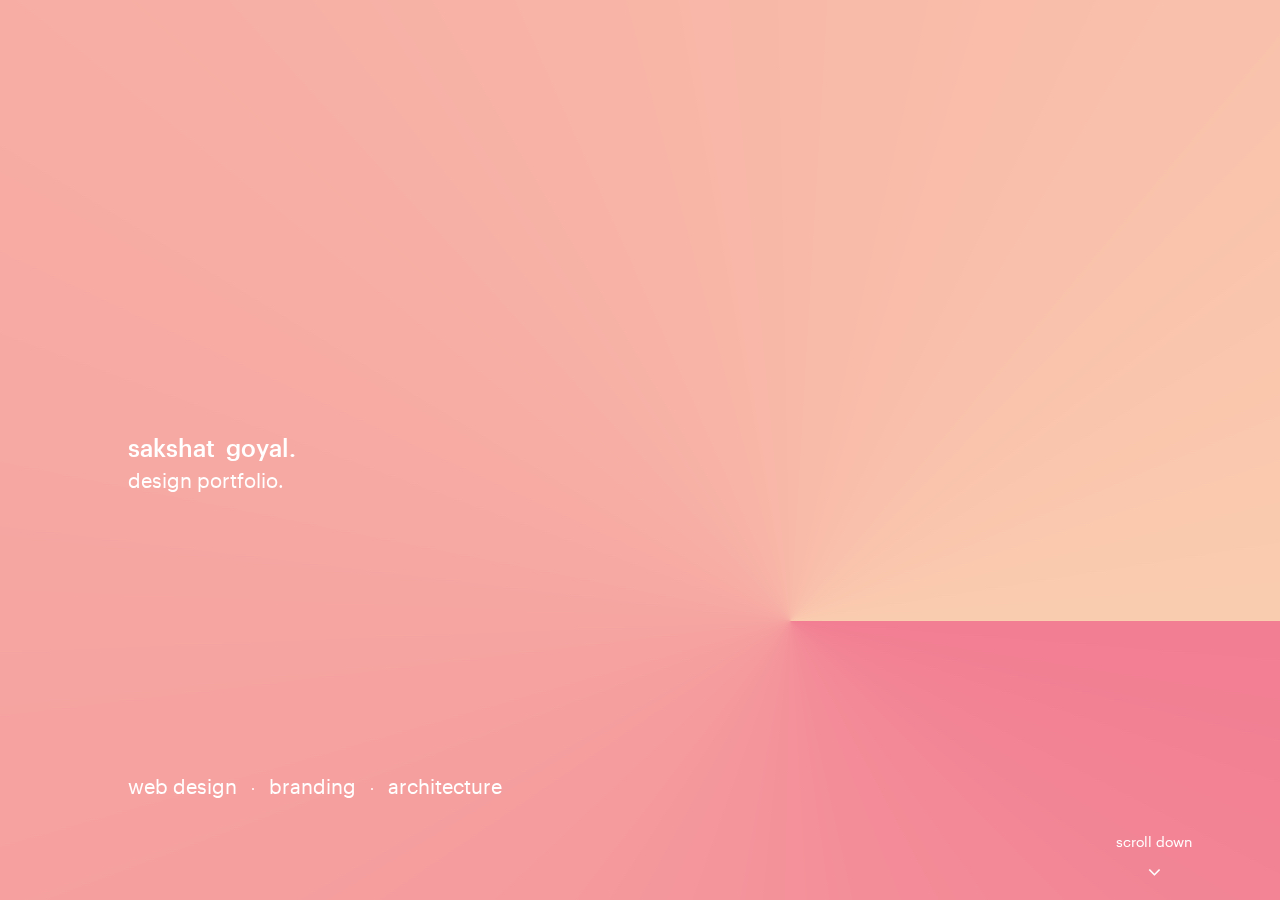
==== sakshat/index.html @ 689a634a "First commit for Sakshat’s site." ====
<!doctype html>
<html class="no-js" lang="en-US">
  <head>
    <meta charset="utf-8">
    <meta name="viewport" content="width=device-width, initial-scale=1.0, user-scalable=0" />

    <!-- CSS -->
    <link rel="stylesheet" href="css/main.css" type="text/css" media="all" />
    <link rel="stylesheet" href="css/font-awesome.min.css" type="text/css" media="all" />
    <title>Sakshat Goyal | Interactive Web designer</title>
  </head>

  <body>
    <div id="page-loader">
      <div class="name">
		     <h1 class="hidden">Sakshat Goyal</h1>
		     <div class="firstname">
           <span>S</span><span>a</span><span>k</span><span>s</span><span>h</span><span>a</span><span>t</span>
         </div>
		     <div class="lastname">
           <span>G</span><span>o</span><span>y</span><span>a</span><span>l</span><span>.</span>
        </div>
      </div>
      <div class="load-seq desc">
        <p>Design Portfolio.</p>
      </div>
      <div class="load-seq work-scope">
        <p><span>Web Design</span><span>Branding</span><span>Architecture</span></p>
      </div>
      <div class="load-seq scroll">
        <p><a href="#" class="scroll-down">
          <span>Scroll down</span>
        </a></p>
      </div>
    </div>

    <div id="page-content">
      <header id="header">
        <div class="header-inner clearfix">
          <div id="logo"></div>
          <nav id="main-nav" class="nav">
           <ul>
             <li><a class='selected' href="index.html#loaded">Works</a></li><li><a href="about.html">About</a></li>
           </ul>
          </nav>
        </div>
      </header>

    	<!-- PAGEBODY -->
    	<section id="page-body" class='clearfix'>
    		<div id="worklist"><ul></ul></div>
    		<div id="workinfos"><ul></ul></div>
    	</section>

      <footer id="footer">
        <div class="footer-inner">
          <ul class="socialmedia-widget">
    				<li class="linkedin"><a href="https://www.linkedin.com/in/sakshat-goyal-5330b2134/" target="_blank"></a></li>
    				<li class="email"><a href="mailto:sakshat.goyal@gmail.com" target="_blank"></a></li>
    				<li class="phone"><a href="tel:+919940246308" target="_blank"></a></li>
    			</ul>
    		</div>
      </footer>
    </div>

    <script type="text/javascript" src="js/jquery-1.12.4.min.js"></script>
    <script type="text/javascript" src="js/plugins.js"></script>
    <script type="text/javascript" src="js/main.js"></script>
  </body>
</html>
---- sakshat/css/main.css ----
@font-face {
  font-family: 'FontAwesome';
  font-weight: normal;
  font-style: normal;
  src: url(fonts/fontawesome-webfont.eot?v=4.6.3);
  src: url(fonts/fontawesome-webfont.eot?#iefix&v=4.6.3) format('embedded-opentype'),
    url(fonts/fontawesome-webfont.woff2?v=4.6.3) format('woff2'),
    url(fonts/fontawesome-webfont.woff?v=4.6.3) format('woff'),
    url(fonts/fontawesome-webfont.ttf?v=4.6.3) format('truetype');
}
@font-face {
  font-family: 'Graphik Extralight';
  font-style: normal;
  font-weight: 100;
  src: local('Graphik Extralight'), local('Graphik-Extralight'), url(fonts/Graphik-Extralight-Reduced.ttf) format('truetype');
}
@font-face {
  font-family: 'Graphik Light';
  font-style: normal;
  font-weight: 200;
  src: local('Graphik Light'), local('Graphik-Light'), url(fonts/Graphik-Light-Reduced.ttf) format('truetype');
}
@font-face {
  font-family: 'Graphik Regular';
  font-style: normal;
  font-weight: 300;
  src: local('Graphik Regular'), local('Graphik-Regular'), url(fonts/Graphik-Regular-Reduced.ttf) format('truetype');
}
@font-face {
  font-family: 'Graphik Medium';
  font-style: normal;
  font-weight: 400;
  src: local('Graphik Medium'), local('Graphik-Medium'), url(fonts/Graphik-Medium-Reduced.ttf) format('truetype');
}
@font-face {
  font-family: 'Graphik Semibold';
  font-style: normal;
  font-weight: 500;
  src: local('Graphik Semibold'), local('Graphik-Semibold'), url(fonts/Graphik-Semibold-Reduced.ttf) format('truetype');
}
@font-face {
  font-family: 'Graphik Black';
  font-style: normal;
  font-weight: 600;
  src: local('Graphik Black'), local('Graphik-Black'), url(fonts/Graphik-Black-Reduced.ttf) format('truetype');
}
@font-face {
  font-family: 'Graphik Super';
  font-style: normal;
  font-weight: 700;
  src: local('Graphik Super'), local('Graphik-Super'), url(fonts/Graphik-Super-Reduced.ttf) format('truetype');
}


/*-------RESET & CLEARFIX-------*/
html, body, div, span, applet, object, iframe,
h1, h2, h3, h4, h5, h6, p, blockquote, pre,
a, abbr, acronym, address, big, cite, code,
del, dfn, em, font, img, ins, kbd, q, s, samp,
small, strike, strong, sub, sup, tt, var,figure,
b, u, i, center,
dl, dt, dd, ol, ul, li,
fieldset, form, label, legend,
table, caption, tbody, tfoot, thead, tr, th, td {
	margin: 0;
	padding: 0;
	border: 0;
	outline: 0;
	font-size: 100%;
}

ol, ul  { list-style: none; }
:focus  { outline: 0; }

/* deleting the default appearence for form elements */
input[type=text], input[type=password], input[type=submit], input[type=number], input[type=button], textarea, button, select { -moz-appearance: none; -webkit-appearance: none; }

/* HTML5 display definitions */
article, aside, details, figure, footer, header, hgroup, menu, nav, section, dialog { display: block; }
audio, canvas, video { display: inline-block; }
audio:not([controls]) { display: none; }
[hidden] { display: none; visibility: hidden; }

.clearfix::after { content: ""; display: block; clear: both; visibility: hidden; font-size: 0;  height: 0; }
.clearfix { *display: inline-block; height: 1%; }
.clear { clear: both; display: block; font-size: 0;	height: 0; line-height: 0; width:100%; }
.is-scrolling, .is-scrolling * { pointer-events: none; }


html {
	height: 100%;
	font-size: 100%;
	-webkit-text-size-adjust: 100%; /* Prevent iOS text size adjust on orientation change without disabling user zoom */
	-ms-text-size-adjust: 100%;
	position: relative;
  overflow: hidden;
}

body {
  color: #4a4a4a;
  font-size: 14px;
  min-height: 100%;
  text-align: left;
  font-weight: 300;
  line-height: 25px;
  position: relative;
	font-family: 'Graphik Regular', 'Helvetica Neue', Helvetica, Arial, sans-serif;
  background: url(img/bg5.jpg) no-repeat center;
  background-size: cover;
}


/*-------PAGE LOADER-------*/
#page-loader {
  color: #fff;
  width: 100%;
  height: 100%;
  padding: 20px;
  max-width: 1024px;
  text-transform: lowercase;
  position: fixed;
  text-align: left;
  top: 0; left: 50%;
  -webkit-transform: translateX(-50%);
	-moz-transform: translateX(-50%);
	-ms-transform: translateX(-50%);
	-o-transform: translateX(-50%);
	transform: translateX(-50%);
}
#page-loader .hidden { opacity: 0; visibility: hidden; width: 0; height: 0; }

/* Name / Logo */
#page-loader .name {
	position: absolute;
  top: 50%; width: 100%;
	-webkit-transform: translateY(-50%);
	-moz-transform: translateY(-50%);
	-ms-transform: translateY(-50%);
	-o-transform: translateY(-50%);
	transform: translateY(-50%);
	font-size: 24px;
	line-height: 30px;
	font-weight: 200;
	z-index: 2;
  font-family: "Graphik Medium";

	-webkit-transition: top 799ms cubic-bezier(0.4, 0.4, 0.000, 1.0) 1.35s;
	-moz-transition: top 799ms cubic-bezier(0.4, 0.4, 0.000, 1.0) 1.35s;
  -o-transition: top 799ms cubic-bezier(0.4, 0.4, 0.000, 1.0) 1.35s;
  transition: top 799ms cubic-bezier(0.4, 0.4, 0.000, 1.0) 1.35s;
}
body.loaded #page-loader .name { top: calc(50% - 20px); }
#page-loader .name > div { display: inline-block; }
#page-loader .name .lastname { margin-left: 5px; }
#page-loader .name .firstname > span, #page-loader .name .lastname > span {
  position: relative;
	opacity: 0; top: 7px;
	-webkit-transition: all 699ms cubic-bezier(0.4, 0.4, 0.000, 1.0);
	-moz-transition: all 699ms cubic-bezier(0.4, 0.4, 0.000, 1.0);
  -o-transition: all 699ms cubic-bezier(0.4, 0.4, 0.000, 1.0);
  transition: all 699ms cubic-bezier(0.4, 0.4, 0.000, 1.0);
}

body.loaded #page-loader .name .firstname > span, body.loaded #page-loader .name .lastname > span { opacity: 1; top: 0px; }
body.loaded #page-loader .name .firstname > span:nth-child(2)  { transition-delay: 0.05s; }
body.loaded #page-loader .name .firstname > span:nth-child(3)  { transition-delay: 0.1s; }
body.loaded #page-loader .name .firstname > span:nth-child(4)  { transition-delay: 0.15s; }
body.loaded #page-loader .name .firstname > span:nth-child(5)  { transition-delay: 0.2s; }
body.loaded #page-loader .name .firstname > span:nth-child(6)  { transition-delay: 0.25s; }
body.loaded #page-loader .name .firstname > span:nth-child(7)  { transition-delay: 0.30s; }
body.loaded #page-loader .name .lastname > span:nth-child(1)  { transition-delay: 0.5s; }
body.loaded #page-loader .name .lastname > span:nth-child(2)  { transition-delay: 0.55s; }
body.loaded #page-loader .name .lastname > span:nth-child(3)  { transition-delay: 0.6s; }
body.loaded #page-loader .name .lastname > span:nth-child(4)  { transition-delay: 0.65s; }
body.loaded #page-loader .name .lastname > span:nth-child(5)  { transition-delay: 0.7s; }
body.loaded #page-loader .name .lastname > span:nth-child(6)  { transition-delay: 0.75s; }

#page-loader .load-seq {
	position: absolute;
  top: 50%; width: 100%;
	font-size: 20px;
	line-height: 24px;
}
#page-loader .load-seq.work-scope { top: auto; bottom: 140px; }
#page-loader .load-seq.scroll { top: auto; bottom: 55px; }
#page-loader .load-seq > p {
  position: relative;
	opacity: 0; top: 15px;
	-webkit-transition: all 999ms cubic-bezier(0.4, 0.4, 0.000, 1.0);
	-moz-transition: all 999ms cubic-bezier(0.4, 0.4, 0.000, 1.0);
  -o-transition: all 999ms cubic-bezier(0.4, 0.4, 0.000, 1.0);
  transition: all 999ms cubic-bezier(0.4, 0.4, 0.000, 1.0);
}
#page-loader .work-scope > p > span:not(:last-of-type):after {
  content: '';
  margin: 0 15px;
  border-radius: 50%;
  display: inline-block;
  vertical-align: middle;
  width: 2px; height: 2px;
  background-color: #fff;
}
body.loaded #page-loader .load-seq > p { opacity: 1; top: 0px; }
body.loaded #page-loader .desc > p { transition-delay: 1.35s; }
body.loaded #page-loader .work-scope > p { transition-delay: 1.55s; }
body.loaded #page-loader .scroll > p { transition-delay: 1.75s; text-align: right; }

#page-loader .scroll a { text-decoration: none; font-size: 14px; color: inherit; display: inline-block; }
#page-loader .scroll a > span::after {
  content: '\f107';
  display: block;
	font-family: FontAwesome;
	font-size: 20px;
  margin-top: 5px;
  text-align: center;
  text-rendering: auto;
  -moz-osx-font-smoothing: grayscale;
  -webkit-font-smoothing: antialiased;
  -moz-animation: bounce 2s infinite;
  -webkit-animation: bounce 2s infinite;
  animation: bounce 2s infinite;
}

@-moz-keyframes bounce {
	0%, 20%, 50%, 80%, 100% {
    -webkit-transform: translateY(0);
  	-moz-transform: translateY(0);
  	-ms-transform: translateY(0);
  	-o-transform: translateY(0);
  	transform: translateY(0);
  }
	40% {
    -webkit-transform: translateY(-10px);
  	-moz-transform: translateY(-10px);
  	-ms-transform: translateY(-10px);
  	-o-transform: translateY(-10px);
  	transform: translateY(-10px);
  }
	60% {
    -webkit-transform: translateY(-5px);
  	-moz-transform: translateY(-5px);
  	-ms-transform: translateY(-5px);
  	-o-transform: translateY(-5px);
  	transform: translateY(-5px);
  }
}
@-webkit-keyframes bounce {
	0%, 20%, 50%, 80%, 100% {
    -webkit-transform: translateY(0);
  	-moz-transform: translateY(0);
  	-ms-transform: translateY(0);
  	-o-transform: translateY(0);
  	transform: translateY(0);
  }
	40% {
    -webkit-transform: translateY(-10px);
  	-moz-transform: translateY(-10px);
  	-ms-transform: translateY(-10px);
  	-o-transform: translateY(-10px);
  	transform: translateY(-10px);
  }
	60% {
    -webkit-transform: translateY(-5px);
  	-moz-transform: translateY(-5px);
  	-ms-transform: translateY(-5px);
  	-o-transform: translateY(-5px);
  	transform: translateY(-5px);
  }
}
@keyframes bounce {
	0%, 20%, 50%, 80%, 100% {
    -webkit-transform: translateY(0);
  	-moz-transform: translateY(0);
  	-ms-transform: translateY(0);
  	-o-transform: translateY(0);
  	transform: translateY(0);
  }
	40% {
    -webkit-transform: translateY(-10px);
  	-moz-transform: translateY(-10px);
  	-ms-transform: translateY(-10px);
  	-o-transform: translateY(-10px);
  	transform: translateY(-10px);
  }
	60% {
    -webkit-transform: translateY(-5px);
  	-moz-transform: translateY(-5px);
  	-ms-transform: translateY(-5px);
  	-o-transform: translateY(-5px);
  	transform: translateY(-5px);
  }
}

/*-------HEADER / FOOTER-------*/
body { height: 100%; }
#page-content {
  height: auto;
  position: fixed;
  overflow-y: scroll;
  pointer-events: none;
  box-sizing: border-box;
  top: 10px; bottom: 10px;
  left: 10px; right: 10px;
}
body.hideloading #page-content { pointer-events: auto !important; }

#header {
  width: 100%;
  height: 44px;
  margin-top: 44px;
  pointer-events: none;
  text-transform: lowercase;
}

#footer {
  width: 100%;
  display: none;
  text-align: right;
}

#header .header-inner, #footer .footer-inner {
  height: 100%;
	margin: 0 auto;
  padding: 0 20px;
  max-width: 1024px;
}

#header #logo {
	float: left;
  width: 50%; height: 100%;
  background: url(img/logo.svg) no-repeat left center;
  background-size: contain;
}

.nav {
	float: right;
	text-align: right;
	pointer-events: auto;
  line-height: 44px;
}

.nav ul li {
	margin-left: 24px;
  display: inline-block;
  vertical-align: bottom;
  font-family: "Graphik Medium";
}

.nav ul li a {
  display: block;
  color: #bfbfbf;
	font-size: 20px;
  font-size: 22px;
	line-height: 22px;
	text-decoration: none;
  -webkit-transition: color 0.56s ease;
	-moz-transition: color 0.56s ease;
  -o-transition: color 0.56s ease;
	transition: color 0.56s ease;
}
.nav ul li a:hover, .nav ul li a.selected { color: #4a4a4a !important; }

.socialmedia-widget {
  margin: 0;
	padding: 0;
	float: right;
  list-style: none;
  margin: 15px 0 0 0;
	pointer-events: auto;
}

.socialmedia-widget li {
  margin: 0;
	position: relative;
  display: inline-block;
}

.socialmedia-widget li a {
	color: #bfbfbf;
  display: block;
  padding: 0 6px;
  line-height: 20px;
  text-align: center;
  text-decoration: none;
	transition: all 0.2s ease;
}
.socialmedia-widget li a:hover { color: #4a4a4a !important; }
.socialmedia-widget li:first-child a { padding-left: 0px; }
.socialmedia-widget li:last-child a { padding-right: 0px; }

.socialmedia-widget li a::before {
	display:block;
	transition: all 0.3s ease;
	font-family: FontAwesome;
	font-size: 14px;
  text-rendering: auto;
  -webkit-font-smoothing: antialiased;
  -moz-osx-font-smoothing: grayscale;
}
.socialmedia-widget li.linkedin a::before { content:"\f0e1"; }
.socialmedia-widget li.email a::before { content:"\f0e0" }
.socialmedia-widget li.phone a::before { content: "\f095"; }


/*-------WORKS-------*/
#page-body {
  padding: 0 20px;
  max-width: 1024px;
  overflow-y: scroll;
  position: relative;
  margin: 32px auto 0;
  height: calc(100% - 120px);
}
#worklist, #workinfos {
  top: 50%;
  position: relative;
  -webkit-transform: translateY(-50%);
	-moz-transform: translateY(-50%);
	-ms-transform: translateY(-50%);
	-o-transform: translateY(-50%);
	transform: translateY(-50%);
}
#worklist { float: right; width: 272px; }
#workinfos { float: left; width: 595px; height: 500px; }

#worklist ul li a {
	color: #bfbfbf;
	font-size: 20px;
	line-height: 20px;
  position: relative;
  margin-bottom: 28px;
  padding: 0 5px 2px 0;
  display: inline-block;
  text-decoration: none;
  font-family: "Graphik Medium";
  -moz-user-select:none;
  -webkit-user-select:none;
  -ms-user-select:none;
  user-select:none;
}
#worklist ul li a:after {
  content: '';
  position: absolute;
  right: 0; bottom: 0;
  width: 0; height: 2px;
  background-color: #bfbfbf;
  -webkit-transition: all 0.56s ease;
	-moz-transition: all 0.56s ease;
  -o-transition: all 0.56s ease;
	transition: all 0.56s ease;
}
#worklist ul li:last-of-type a { margin-bottom: 0; }
#worklist ul li:hover a { color: #4a4a4a !important; }
#worklist ul li:hover a:after { width: 100%; background-color: #4a4a4a; }

#worklist ul li a span {
	display: inline-block;
	-webkit-transition: color 0.56s ease;
	-moz-transition: color 0.56s ease;
  -o-transition: color 0.56s ease;
	transition: color 0.56s ease;
  -moz-user-select:none;
  -webkit-user-select:none;
  -ms-user-select:none;
  user-select:none;
}
#worklist ul li a span.prefix { width: 32px; display: inline-block; font-size: 14px; font-family: "Graphik Light"; }
#worklist ul li a span.prefix:after { content: '.'; }

/* work infos */
#workinfos > ul { height: 100%; }
#workinfos > ul > li {
  width: 100%;
	height: 100%;
  display: none;
  background-position: left center;
  background-repeat: no-repeat;
  background-size: 355px 100%;
}
#workinfos > ul > li.active {
  display: block !important;
  -webkit-animation: fadein 0.799s;
  -moz-animation: fadein 0.799s;
  -ms-animation: fadein 0.799s;
  -o-animation: fadein 0.799s;
  animation: fadein 0.799s;
}
body:not(.preloaded) #workinfos > ul > li.active { display: none !important; }

#workinfos > ul > li > div {
  color: #4a4a4a;
  font-size: 14px;
  margin-left: 375px;
  font-family: "Graphik Regular";
}
#workinfos > ul > li > div:before {
  display: block;
  font-size: 18px;
  margin-bottom: 1em;
  text-transform: lowercase;
  font-family: "Graphik Medium";
}
#workinfos > ul > li > div.scope { text-transform: lowercase; }
#workinfos > ul > li > div.scope:before { content: "Scope of Work"; }
#workinfos > ul > li > div.description:before { content: "Description"; }
#workinfos > ul > li > div.description { min-height: 250px; padding-bottom: 36px; box-sizing: border-box; }

@keyframes fadein {
  from { opacity: 0; }
  to   { opacity: 1; }
}
@-moz-keyframes fadein {
  from { opacity: 0; }
  to   { opacity: 1; }
}
@-webkit-keyframes fadein {
  from { opacity: 0; }
  to   { opacity: 1; }
}
@-ms-keyframes fadein {
  from { opacity: 0; }
  to   { opacity: 1; }
}
@-o-keyframes fadein {
  from { opacity: 0; }
  to   { opacity: 1; }
}

#project-details {
  z-index: 50;
  padding: 50px 0;
  position: fixed;
  top: 0; bottom: 0;
  left: 0; right: 0;
  overflow-y: scroll;
  background-color: rgba(0, 0, 0, 0.9);
}
#project-details:after {
  width: 24px;
  height: 24px;
  content: '+';
  display: block;
  cursor: pointer;
  position: fixed;
  font-size: 24px;
  line-height: 24px;
  text-align: center;
  text-rendering: auto;
  top: 20px; right: 20px;
  font-family: "Graphik Extralight";
  -webkit-transform: rotate(45deg);
	-moz-transform: rotate(45deg);
	-ms-transform: rotate(45deg);
	-o-transform: rotate(45deg);
	transform: rotate(45deg);
}
#project-details > div.inner { max-width: 1024px; width: calc(100% - 60px); margin: auto; }
#project-details > div.inner > div, #project-details > div.inner > div > img { width: 100%; position: relative; display: block; }
#project-details > div.inner > div div.play-btn {
  background: url(img/play-btn.png) no-repeat center;
  background-size: 80px 80px;
  border: 1px solid #eaeaea;
}
#project-details > div.inner > div div.play-btn.playing { background: transparent; }


/*-------About-------*/
#page-content.about > section {
  height: auto;
  margin: 0 auto;
  display: block;
  font-size: 16px;
  padding-top: 2em;
  max-width: 1024px;
  line-height: 1.5em;
  width: calc(100% - 60px);
}
#page-content.about > section:after {
  height: 0;
  font-size:0;
  clear: both;
  content: "";
  display: block;
}
#page-content.about > section p { margin-bottom: 2em; }
#page-content.about > section h3 { margin-bottom: 2em; }
#page-content.about > section ul { list-style: disc; margin-left: 1.5em; }
#page-content.about > section strong, #page-content.about > section h3 { font-weight: normal; font-family: "Graphik Medium"; }
#page-content.about > section:first-of-type { margin-top: 130px; }
#page-content.about > section:last-of-type { margin-bottom: 130px; }
section#about > p { width: 50%; }
section#resume a { color: inherit; text-decoration: none; }
section#resume a:hover { text-decoration: underline; }
section#resume a.linkedin, section#resume a.resume { color: #ea9026; font-family: "Graphik Medium"; }
section#resume > div, section#experience > div { float: left; margin-right: 20px; width: calc(25% - 15px); }
section#resume > div:nth-of-type(4n), section#experience > div:nth-of-type(4n) { margin-right: 0; }
section#resume > div > p, section#experience > div > p:nth-child(2) ~ * { font-size: 14px; margin-bottom: 1em !important; }


/*-------Hide Loading-------*/
#header #logo, #header #main-nav {
	-webkit-transform: translateY(-10px);
	-moz-transform: translateY(-10px);
	-ms-transform: translateY(-10px);
	-o-transform: translateY(-10px);
	transform: translateY(-10px);
	opacity: 0;
	visibility: hidden;
  -webkit-transition: all 0.6s ease 0.5s, color 0.56s ease;
	-moz-transition: all 0.6s ease 0.5s, color 0.56s ease;
  -o-transition: all 0.6s ease 0.5s, color 0.56s ease;
	transition: all 0.6s ease 0.5s, color 0.56s ease;
}
body.hideloading #header #logo, body.hideloading #header #main-nav {
	-webkit-transform: translateY(0px);
	-moz-transform: translateY(0px);
	-ms-transform: translateY(0px);
	-o-transform: translateY(0px);
	transform: translateY(0px);
	opacity: 1;
	visibility: visible;
}

#footer .footer-inner {
	-webkit-transform: translateY(15px);
	-moz-transform: translateY(15px);
	-ms-transform: translateY(15px);
	-o-transform: translateY(15px);
	transform: translateY(15px);
	opacity: 0;
	visibility: hidden;
  -webkit-transition: all 0.6s ease 0.5s;
	-moz-transition: all 0.6s ease 0.5s;
  -o-transition: all 0.6s ease 0.5s;
	transition: all 0.6s ease 0.5s;
}

body.hideloading #footer .footer-inner {
	-webkit-transform: translateY(0px);
	-moz-transform: translateY(0px);
	-ms-transform: translateY(0px);
	-o-transform: translateY(0px);
	transform: translateY(0px);
	opacity: 1;
	visibility: visible;
}

/* name, desc, scroll */
body::after {
  z-index: -1;
	content: "";
	position: fixed;
  left: 10px; right: 10px;
	top: 100%; height: 100%;
  background-color: #fff;
	-webkit-transition: top 599ms cubic-bezier(0.4, 0.4, 0.000, 1.0) .05s;
	-moz-transition: top 599ms cubic-bezier(0.4, 0.4, 0.000, 1.0) .05s;
  -o-transition: top 599ms cubic-bezier(0.4, 0.4, 0.000, 1.0) .05s;
  transition: top 599ms cubic-bezier(0.4, 0.4, 0.000, 1.0) .05s;
}

body.hideloading::after { top: 10px; height: auto; bottom: 10px; }
body.hideloading #page-loader .name,
body.hideloading #page-loader .load-seq > p {
	-webkit-transition: all 799ms cubic-bezier(0.4, 0.4, 0.000, 1.0);
	-moz-transition: all 799ms cubic-bezier(0.4, 0.4, 0.000, 1.0);
  -o-transition: all 799ms cubic-bezier(0.4, 0.4, 0.000, 1.0);
  transition: all 799ms cubic-bezier(0.4, 0.4, 0.000, 1.0);
	opacity: 0;
	visibility: hidden;
	top: calc(50% - 70px);
}

body.hideloading #page-loader .load-seq > p { top: -50px; }
body.hideloading #page-loader .desc > p { transition-delay: 0.05s; }
body.hideloading #page-loader .work-scope > p { transition-delay: 0.07s; }
body.hideloading #page-loader .scroll > p { transition-delay: 0.12s; }

/* worklist  */
#worklist {
	opacity: 0;
	visibility: hidden;
  -webkit-transition: all 0.3s ease;
	-moz-transition: all 0.3s ease;
  -o-transition: all 0.3s ease;
	transition: all 0.3s ease;
}
body.hideloading #worklist { opacity: 1; visibility: visible;  }

#worklist ul li  {
	-webkit-transition: all 799ms cubic-bezier(0.4, 0.4, 0.000, 1.0);
	-moz-transition: all 799ms cubic-bezier(0.4, 0.4, 0.000, 1.0);
  -o-transition: all 799ms cubic-bezier(0.4, 0.4, 0.000, 1.0);
  transition: all 799ms cubic-bezier(0.4, 0.4, 0.000, 1.0);
	opacity: 0;
	visibility: hidden;
	position: relative;
	top: 15px;
}

body.hideloading #worklist ul li  { opacity: 1; visibility: visible; top: 0px; }
body.hideloading #worklist ul li:nth-child(1)  { transition-delay: 0.3s; }
body.hideloading #worklist ul li:nth-child(2)  { transition-delay: 0.35s; }
body.hideloading #worklist ul li:nth-child(3)  { transition-delay: 0.4s; }
body.hideloading #worklist ul li:nth-child(4)  { transition-delay: 0.45s; }
body.hideloading #worklist ul li:nth-child(5)  { transition-delay: 0.5s; }
body.hideloading #worklist ul li:nth-child(6)  { transition-delay: 0.55s; }
body.hideloading #worklist ul li:nth-child(7)  { transition-delay: 0.6s; }
body.hideloading #worklist ul li:nth-child(8)  { transition-delay: 0.65s; }
body.hideloading #worklist ul li:nth-child(9)  { transition-delay: 0.7s; }
body.hideloading #worklist ul li:nth-child(10)  { transition-delay: 0.75s; }
body.hideloading #worklist ul li:nth-child(11)  { transition-delay: 0.8s; }
body.hideloading #worklist ul li:nth-child(12)  { transition-delay: 0.85s; }

body.preloaded::after,
body.preloaded #header #logo,
body.preloaded #header #main-nav,
body.preloaded #page-loader .load-seq > p,
body.preloaded #worklist,
body.preloaded #worklist ul li {
  -webkit-transition: none !important;
	-moz-transition: none !important;
  -o-transition: none !important;
  transition: none !important;
}
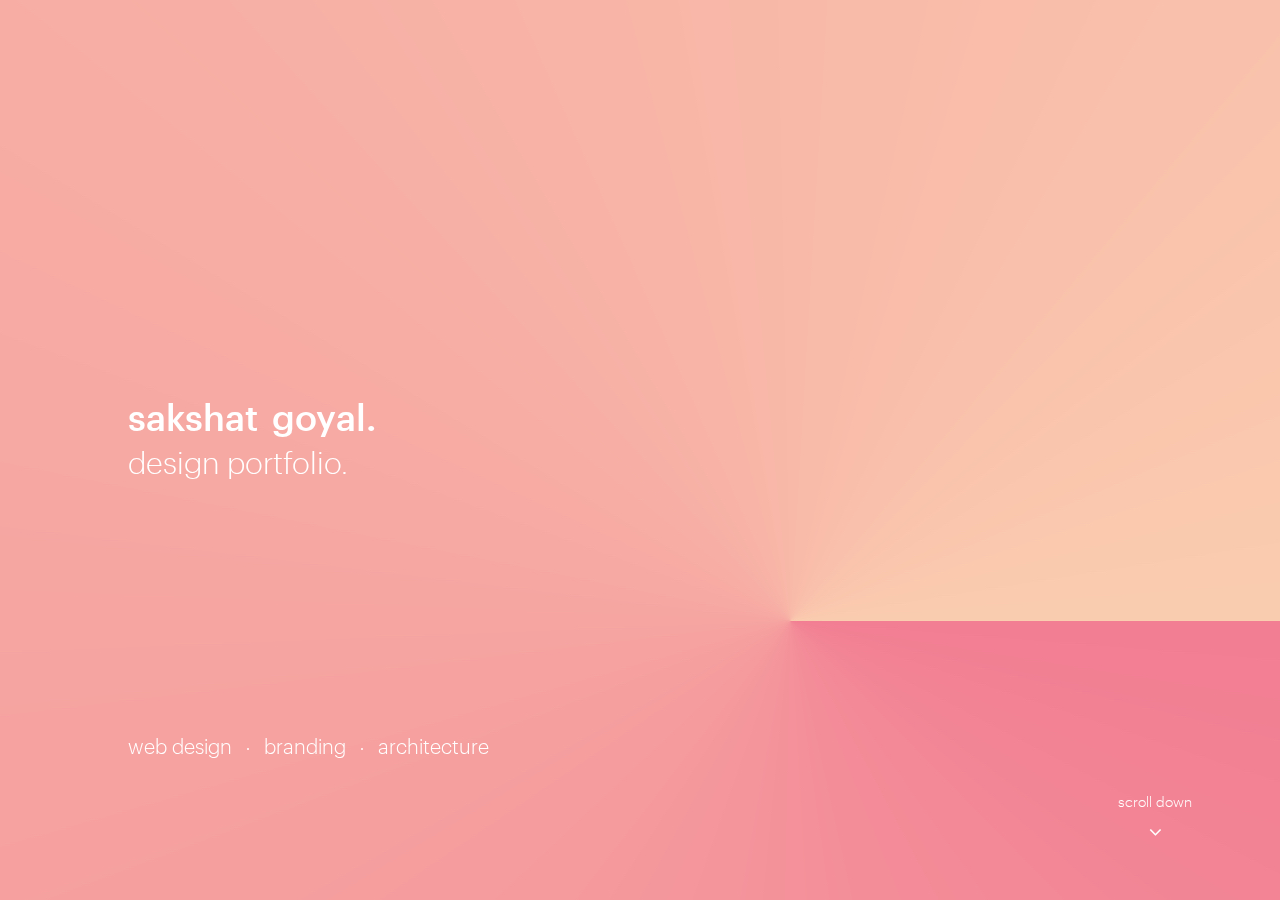
==== commit 85eb0455: "Polishes round 1." ====
--- a/sakshat/index.html
+++ b/sakshat/index.html
@@ -37,7 +37,7 @@
     <div id="page-content">
       <header id="header">
         <div class="header-inner clearfix">
-          <div id="logo"></div>
+          <div id="logo"><a href='/'></a></div>
           <nav id="main-nav" class="nav">
            <ul>
              <li><a class='selected' href="index.html#loaded">Works</a></li><li><a href="about.html">About</a></li>
--- a/sakshat/css/main.css
+++ b/sakshat/css/main.css
@@ -115,7 +115,7 @@
   color: #fff;
   width: 100%;
   height: 100%;
-  padding: 20px;
+  padding: 0 20px;
   max-width: 1024px;
   text-transform: lowercase;
   position: fixed;
@@ -133,12 +133,13 @@
 #page-loader .name {
 	position: absolute;
   top: 50%; width: 100%;
+  margin-top: -10px;
 	-webkit-transform: translateY(-50%);
 	-moz-transform: translateY(-50%);
 	-ms-transform: translateY(-50%);
 	-o-transform: translateY(-50%);
 	transform: translateY(-50%);
-	font-size: 24px;
+	font-size: 36px;
 	line-height: 30px;
 	font-weight: 200;
 	z-index: 2;
@@ -176,11 +177,13 @@
 body.loaded #page-loader .name .lastname > span:nth-child(6)  { transition-delay: 0.75s; }
 
 #page-loader .load-seq {
+  font-size: 20px;
+  line-height: 24px;
 	position: absolute;
   top: 50%; width: 100%;
-	font-size: 20px;
-	line-height: 24px;
-}
+  font-family: "Graphik Light";
+}
+#page-loader .load-seq.desc { font-size: 30px; line-height: 30px; }
 #page-loader .load-seq.work-scope { top: auto; bottom: 140px; }
 #page-loader .load-seq.scroll { top: auto; bottom: 55px; }
 #page-loader .load-seq > p {
@@ -308,7 +311,6 @@
   width: 100%;
   height: 44px;
   margin-top: 44px;
-  pointer-events: none;
   text-transform: lowercase;
 }
 
@@ -327,25 +329,24 @@
 
 #header #logo {
 	float: left;
-  width: 50%; height: 100%;
+  position: relative;
+  width: 100px; height: 100%;
   background: url(img/logo.svg) no-repeat left center;
   background-size: contain;
 }
-
-.nav {
-	float: right;
-	text-align: right;
-	pointer-events: auto;
-  line-height: 44px;
-}
-
+#header #logo > a {
+  position: absolute;
+  top: 0; bottom: 0;
+  left: 0; right: 0;
+}
+
+.nav { float: right; text-align: right; line-height: 44px; }
 .nav ul li {
 	margin-left: 24px;
   display: inline-block;
   vertical-align: bottom;
   font-family: "Graphik Medium";
 }
-
 .nav ul li a {
   display: block;
   color: #bfbfbf;
@@ -368,13 +369,11 @@
   margin: 15px 0 0 0;
 	pointer-events: auto;
 }
-
 .socialmedia-widget li {
   margin: 0;
 	position: relative;
   display: inline-block;
 }
-
 .socialmedia-widget li a {
 	color: #bfbfbf;
   display: block;
@@ -387,7 +386,6 @@
 .socialmedia-widget li a:hover { color: #4a4a4a !important; }
 .socialmedia-widget li:first-child a { padding-left: 0px; }
 .socialmedia-widget li:last-child a { padding-right: 0px; }
-
 .socialmedia-widget li a::before {
 	display:block;
 	transition: all 0.3s ease;
@@ -428,8 +426,8 @@
 	font-size: 20px;
 	line-height: 20px;
   position: relative;
-  margin-bottom: 28px;
-  padding: 0 5px 2px 0;
+  margin-bottom: 24px;
+  padding: 0 5px 6px 0;
   display: inline-block;
   text-decoration: none;
   font-family: "Graphik Medium";
@@ -441,8 +439,8 @@
 #worklist ul li a:after {
   content: '';
   position: absolute;
-  right: 0; bottom: 0;
-  width: 0; height: 2px;
+  left: 0; bottom: 0;
+  width: 0; height: 1px;
   background-color: #bfbfbf;
   -webkit-transition: all 0.56s ease;
 	-moz-transition: all 0.56s ease;
@@ -464,7 +462,13 @@
   -ms-user-select:none;
   user-select:none;
 }
-#worklist ul li a span.prefix { width: 32px; display: inline-block; font-size: 14px; font-family: "Graphik Light"; }
+#worklist ul li a span.prefix {
+  width: 32px;
+  color: #4a4a4a;
+  font-size: 14px;
+  display: inline-block;
+  font-family: "Graphik Light";
+}
 #worklist ul li a span.prefix:after { content: '.'; }
 
 /* work infos */
@@ -494,13 +498,22 @@
   font-family: "Graphik Regular";
 }
 #workinfos > ul > li > div:before {
-  display: block;
+  display: none;
   font-size: 18px;
   margin-bottom: 1em;
   text-transform: lowercase;
   font-family: "Graphik Medium";
 }
 #workinfos > ul > li > div.scope { text-transform: lowercase; }
+#workinfos > ul > li > div.scope > p { padding-left: 1em; position: relative; }
+#workinfos > ul > li > div.scope > p:before {
+  content: '•';
+  font-size: 1.2em;
+  margin-top: -3px;
+  line-height: 6px;
+  left: 0; top: 50%;
+  position: absolute;
+}
 #workinfos > ul > li > div.scope:before { content: "Scope of Work"; }
 #workinfos > ul > li > div.description:before { content: "Description"; }
 #workinfos > ul > li > div.description { min-height: 250px; padding-bottom: 36px; box-sizing: border-box; }
@@ -533,7 +546,7 @@
   top: 0; bottom: 0;
   left: 0; right: 0;
   overflow-y: scroll;
-  background-color: rgba(0, 0, 0, 0.9);
+  background-color: rgba(0, 0, 0, 0.5);
 }
 #project-details:after {
   width: 24px;
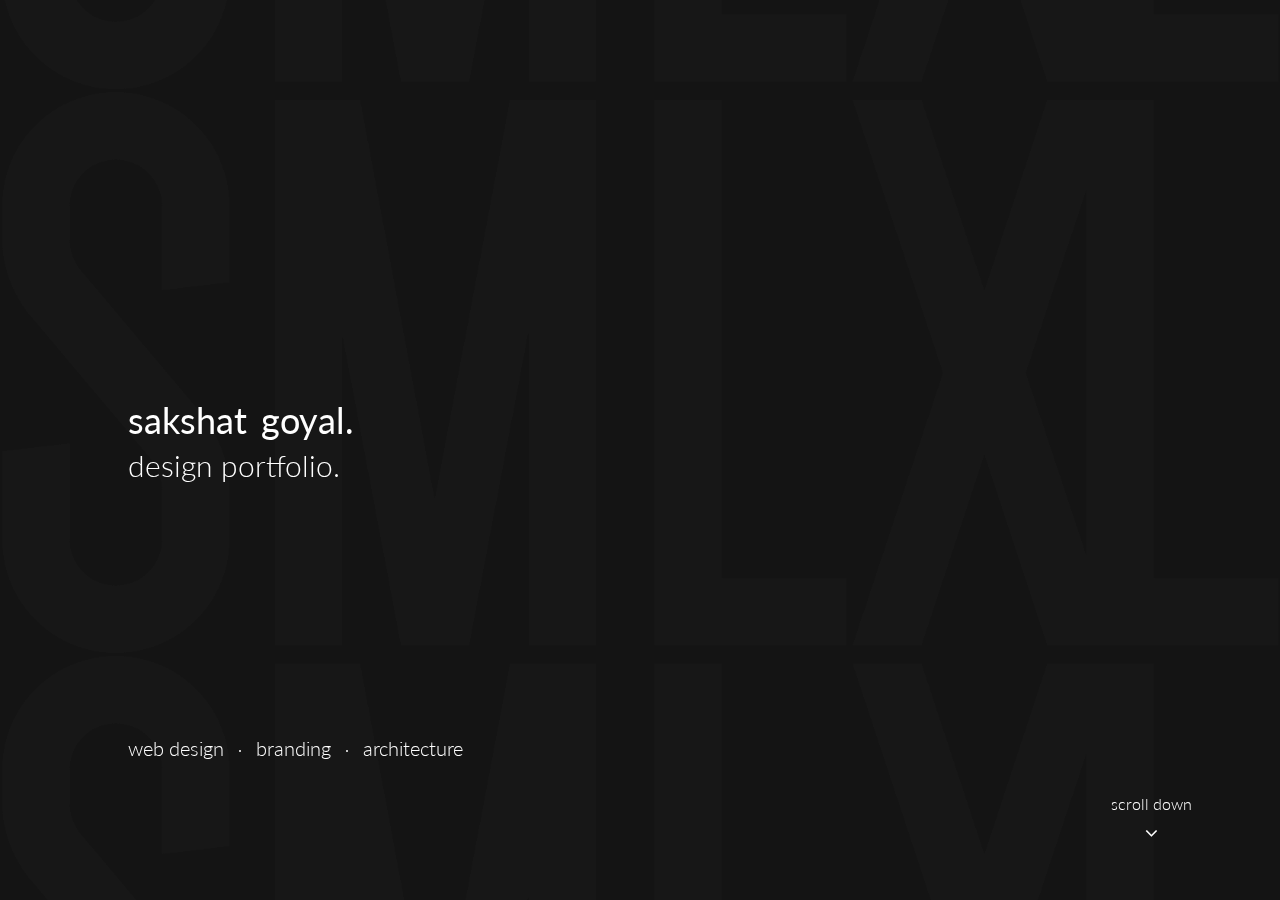
==== commit 4bf83d7a: "Sakshat’s site redesign" ====
--- a/sakshat/index.html
+++ b/sakshat/index.html
@@ -7,10 +7,10 @@
     <!-- CSS -->
     <link rel="stylesheet" href="css/main.css" type="text/css" media="all" />
     <link rel="stylesheet" href="css/font-awesome.min.css" type="text/css" media="all" />
-    <title>Sakshat Goyal | Interactive Web designer</title>
+    <title>Sakshat Goyal | Design Portfolio</title>
   </head>
 
-  <body>
+  <body style='display: none;'>
     <div id="page-loader">
       <div class="name">
 		     <h1 class="hidden">Sakshat Goyal</h1>
@@ -51,16 +51,6 @@
     		<div id="worklist"><ul></ul></div>
     		<div id="workinfos"><ul></ul></div>
     	</section>
-
-      <footer id="footer">
-        <div class="footer-inner">
-          <ul class="socialmedia-widget">
-    				<li class="linkedin"><a href="https://www.linkedin.com/in/sakshat-goyal-5330b2134/" target="_blank"></a></li>
-    				<li class="email"><a href="mailto:sakshat.goyal@gmail.com" target="_blank"></a></li>
-    				<li class="phone"><a href="tel:+919940246308" target="_blank"></a></li>
-    			</ul>
-    		</div>
-      </footer>
     </div>
 
     <script type="text/javascript" src="js/jquery-1.12.4.min.js"></script>
--- a/sakshat/css/main.css
+++ b/sakshat/css/main.css
@@ -1,3 +1,5 @@
+@import "https://fonts.googleapis.com/css?family=Lato:300,400,700";
+
 @font-face {
   font-family: 'FontAwesome';
   font-weight: normal;
@@ -7,48 +9,6 @@
     url(fonts/fontawesome-webfont.woff2?v=4.6.3) format('woff2'),
     url(fonts/fontawesome-webfont.woff?v=4.6.3) format('woff'),
     url(fonts/fontawesome-webfont.ttf?v=4.6.3) format('truetype');
-}
-@font-face {
-  font-family: 'Graphik Extralight';
-  font-style: normal;
-  font-weight: 100;
-  src: local('Graphik Extralight'), local('Graphik-Extralight'), url(fonts/Graphik-Extralight-Reduced.ttf) format('truetype');
-}
-@font-face {
-  font-family: 'Graphik Light';
-  font-style: normal;
-  font-weight: 200;
-  src: local('Graphik Light'), local('Graphik-Light'), url(fonts/Graphik-Light-Reduced.ttf) format('truetype');
-}
-@font-face {
-  font-family: 'Graphik Regular';
-  font-style: normal;
-  font-weight: 300;
-  src: local('Graphik Regular'), local('Graphik-Regular'), url(fonts/Graphik-Regular-Reduced.ttf) format('truetype');
-}
-@font-face {
-  font-family: 'Graphik Medium';
-  font-style: normal;
-  font-weight: 400;
-  src: local('Graphik Medium'), local('Graphik-Medium'), url(fonts/Graphik-Medium-Reduced.ttf) format('truetype');
-}
-@font-face {
-  font-family: 'Graphik Semibold';
-  font-style: normal;
-  font-weight: 500;
-  src: local('Graphik Semibold'), local('Graphik-Semibold'), url(fonts/Graphik-Semibold-Reduced.ttf) format('truetype');
-}
-@font-face {
-  font-family: 'Graphik Black';
-  font-style: normal;
-  font-weight: 600;
-  src: local('Graphik Black'), local('Graphik-Black'), url(fonts/Graphik-Black-Reduced.ttf) format('truetype');
-}
-@font-face {
-  font-family: 'Graphik Super';
-  font-style: normal;
-  font-weight: 700;
-  src: local('Graphik Super'), local('Graphik-Super'), url(fonts/Graphik-Super-Reduced.ttf) format('truetype');
 }
 
 
@@ -93,22 +53,24 @@
 	-webkit-text-size-adjust: 100%; /* Prevent iOS text size adjust on orientation change without disabling user zoom */
 	-ms-text-size-adjust: 100%;
 	position: relative;
-  overflow: hidden;
 }
 
 body {
-  color: #4a4a4a;
+  color: #000;
   font-size: 14px;
   min-height: 100%;
   text-align: left;
-  font-weight: 300;
+  font-weight: 400;
+  overflow: hidden;
   line-height: 25px;
   position: relative;
-	font-family: 'Graphik Regular', 'Helvetica Neue', Helvetica, Arial, sans-serif;
-  background: url(img/bg5.jpg) no-repeat center;
-  background-size: cover;
-}
-
+	font-family: 'Lato', 'Helvetica Neue', Helvetica, Arial, sans-serif;
+}
+
+body > div#page-content { display: none; }
+body.preloaded { height: auto; overflow: auto; }
+body.hideloading > div#page-loader { display: none; }
+body.preloaded > div#page-content, body.loading-full > div#page-content { display: block; }
 
 /*-------PAGE LOADER-------*/
 #page-loader {
@@ -116,11 +78,11 @@
   width: 100%;
   height: 100%;
   padding: 0 20px;
-  max-width: 1024px;
-  text-transform: lowercase;
   position: fixed;
   text-align: left;
   top: 0; left: 50%;
+  max-width: 1024px;
+  text-transform: lowercase;
   -webkit-transform: translateX(-50%);
 	-moz-transform: translateX(-50%);
 	-ms-transform: translateX(-50%);
@@ -131,9 +93,10 @@
 
 /* Name / Logo */
 #page-loader .name {
+  z-index: 2;
+  margin-top: -10px;
 	position: absolute;
   top: 50%; width: 100%;
-  margin-top: -10px;
 	-webkit-transform: translateY(-50%);
 	-moz-transform: translateY(-50%);
 	-ms-transform: translateY(-50%);
@@ -141,9 +104,7 @@
 	transform: translateY(-50%);
 	font-size: 36px;
 	line-height: 30px;
-	font-weight: 200;
-	z-index: 2;
-  font-family: "Graphik Medium";
+  font-weight: 400;
 
 	-webkit-transition: top 799ms cubic-bezier(0.4, 0.4, 0.000, 1.0) 1.35s;
 	-moz-transition: top 799ms cubic-bezier(0.4, 0.4, 0.000, 1.0) 1.35s;
@@ -178,10 +139,10 @@
 
 #page-loader .load-seq {
   font-size: 20px;
+  font-weight: 300;
   line-height: 24px;
 	position: absolute;
   top: 50%; width: 100%;
-  font-family: "Graphik Light";
 }
 #page-loader .load-seq.desc { font-size: 30px; line-height: 30px; }
 #page-loader .load-seq.work-scope { top: auto; bottom: 140px; }
@@ -208,7 +169,7 @@
 body.loaded #page-loader .work-scope > p { transition-delay: 1.55s; }
 body.loaded #page-loader .scroll > p { transition-delay: 1.75s; text-align: right; }
 
-#page-loader .scroll a { text-decoration: none; font-size: 14px; color: inherit; display: inline-block; }
+#page-loader .scroll a { text-decoration: none; font-size: 16px; color: inherit; display: inline-block; }
 #page-loader .scroll a > span::after {
   content: '\f107';
   display: block;
@@ -219,108 +180,26 @@
   text-rendering: auto;
   -moz-osx-font-smoothing: grayscale;
   -webkit-font-smoothing: antialiased;
-  -moz-animation: bounce 2s infinite;
-  -webkit-animation: bounce 2s infinite;
-  animation: bounce 2s infinite;
-}
-
-@-moz-keyframes bounce {
-	0%, 20%, 50%, 80%, 100% {
-    -webkit-transform: translateY(0);
-  	-moz-transform: translateY(0);
-  	-ms-transform: translateY(0);
-  	-o-transform: translateY(0);
-  	transform: translateY(0);
-  }
-	40% {
-    -webkit-transform: translateY(-10px);
-  	-moz-transform: translateY(-10px);
-  	-ms-transform: translateY(-10px);
-  	-o-transform: translateY(-10px);
-  	transform: translateY(-10px);
-  }
-	60% {
-    -webkit-transform: translateY(-5px);
-  	-moz-transform: translateY(-5px);
-  	-ms-transform: translateY(-5px);
-  	-o-transform: translateY(-5px);
-  	transform: translateY(-5px);
-  }
-}
-@-webkit-keyframes bounce {
-	0%, 20%, 50%, 80%, 100% {
-    -webkit-transform: translateY(0);
-  	-moz-transform: translateY(0);
-  	-ms-transform: translateY(0);
-  	-o-transform: translateY(0);
-  	transform: translateY(0);
-  }
-	40% {
-    -webkit-transform: translateY(-10px);
-  	-moz-transform: translateY(-10px);
-  	-ms-transform: translateY(-10px);
-  	-o-transform: translateY(-10px);
-  	transform: translateY(-10px);
-  }
-	60% {
-    -webkit-transform: translateY(-5px);
-  	-moz-transform: translateY(-5px);
-  	-ms-transform: translateY(-5px);
-  	-o-transform: translateY(-5px);
-  	transform: translateY(-5px);
-  }
-}
-@keyframes bounce {
-	0%, 20%, 50%, 80%, 100% {
-    -webkit-transform: translateY(0);
-  	-moz-transform: translateY(0);
-  	-ms-transform: translateY(0);
-  	-o-transform: translateY(0);
-  	transform: translateY(0);
-  }
-	40% {
-    -webkit-transform: translateY(-10px);
-  	-moz-transform: translateY(-10px);
-  	-ms-transform: translateY(-10px);
-  	-o-transform: translateY(-10px);
-  	transform: translateY(-10px);
-  }
-	60% {
-    -webkit-transform: translateY(-5px);
-  	-moz-transform: translateY(-5px);
-  	-ms-transform: translateY(-5px);
-  	-o-transform: translateY(-5px);
-  	transform: translateY(-5px);
-  }
-}
+}
+
 
 /*-------HEADER / FOOTER-------*/
 body { height: 100%; }
-#page-content {
-  height: auto;
-  position: fixed;
-  overflow-y: scroll;
-  pointer-events: none;
-  box-sizing: border-box;
-  top: 10px; bottom: 10px;
-  left: 10px; right: 10px;
-}
+#page-content { padding-top: 130px; pointer-events: none; }
 body.hideloading #page-content { pointer-events: auto !important; }
 
 #header {
   width: 100%;
-  height: 44px;
-  margin-top: 44px;
+  height: 130px;
+  padding: 43px 0;
+  box-sizing: border-box;
   text-transform: lowercase;
-}
-
-#footer {
-  width: 100%;
-  display: none;
-  text-align: right;
-}
-
-#header .header-inner, #footer .footer-inner {
+  top: 0; left: 0; right: 0;
+  position: fixed;
+  z-index: 10;
+}
+
+#header .header-inner {
   height: 100%;
 	margin: 0 auto;
   padding: 0 20px;
@@ -342,16 +221,15 @@
 
 .nav { float: right; text-align: right; line-height: 44px; }
 .nav ul li {
-	margin-left: 24px;
+  font-weight: 300;
+	margin-left: 45px;
   display: inline-block;
-  vertical-align: bottom;
-  font-family: "Graphik Medium";
+  vertical-align: middle;
 }
 .nav ul li a {
   display: block;
-  color: #bfbfbf;
+  color: #808080;
 	font-size: 20px;
-  font-size: 22px;
 	line-height: 22px;
 	text-decoration: none;
   -webkit-transition: color 0.56s ease;
@@ -359,7 +237,7 @@
   -o-transition: color 0.56s ease;
 	transition: color 0.56s ease;
 }
-.nav ul li a:hover, .nav ul li a.selected { color: #4a4a4a !important; }
+.nav ul li a:hover, .nav ul li a.selected { color: #000 !important; }
 
 .socialmedia-widget {
   margin: 0;
@@ -375,7 +253,7 @@
   display: inline-block;
 }
 .socialmedia-widget li a {
-	color: #bfbfbf;
+	color: #808080;
   display: block;
   padding: 0 6px;
   line-height: 20px;
@@ -383,7 +261,7 @@
   text-decoration: none;
 	transition: all 0.2s ease;
 }
-.socialmedia-widget li a:hover { color: #4a4a4a !important; }
+.socialmedia-widget li a:hover { color: #000 !important; }
 .socialmedia-widget li:first-child a { padding-left: 0px; }
 .socialmedia-widget li:last-child a { padding-right: 0px; }
 .socialmedia-widget li a::before {
@@ -402,57 +280,32 @@
 
 /*-------WORKS-------*/
 #page-body {
+  margin: 0 auto;
   padding: 0 20px;
   max-width: 1024px;
-  overflow-y: scroll;
-  position: relative;
-  margin: 32px auto 0;
-  height: calc(100% - 120px);
-}
-#worklist, #workinfos {
-  top: 50%;
-  position: relative;
-  -webkit-transform: translateY(-50%);
-	-moz-transform: translateY(-50%);
-	-ms-transform: translateY(-50%);
-	-o-transform: translateY(-50%);
-	transform: translateY(-50%);
-}
-#worklist { float: right; width: 272px; }
-#workinfos { float: left; width: 595px; height: 500px; }
-
+  position: relative;
+}
+#worklist { float: right; width: 374px; margin: 200px 0; }
 #worklist ul li a {
-	color: #bfbfbf;
-	font-size: 20px;
-	line-height: 20px;
-  position: relative;
-  margin-bottom: 24px;
-  padding: 0 5px 6px 0;
+	color: #808080;
+	font-size: 24px;
+  font-weight: 300;
+	line-height: 32px;
+  position: relative;
+  padding-right: 5px;
+  margin-bottom: 40px;
   display: inline-block;
   text-decoration: none;
-  font-family: "Graphik Medium";
   -moz-user-select:none;
   -webkit-user-select:none;
   -ms-user-select:none;
   user-select:none;
 }
-#worklist ul li a:after {
-  content: '';
-  position: absolute;
-  left: 0; bottom: 0;
-  width: 0; height: 1px;
-  background-color: #bfbfbf;
-  -webkit-transition: all 0.56s ease;
-	-moz-transition: all 0.56s ease;
-  -o-transition: all 0.56s ease;
-	transition: all 0.56s ease;
-}
 #worklist ul li:last-of-type a { margin-bottom: 0; }
-#worklist ul li:hover a { color: #4a4a4a !important; }
-#worklist ul li:hover a:after { width: 100%; background-color: #4a4a4a; }
-
+#worklist ul li:hover a { color: #000 !important; }
 #worklist ul li a span {
 	display: inline-block;
+	text-transform: lowercase;
 	-webkit-transition: color 0.56s ease;
 	-moz-transition: color 0.56s ease;
   -o-transition: color 0.56s ease;
@@ -464,59 +317,45 @@
 }
 #worklist ul li a span.prefix {
   width: 32px;
-  color: #4a4a4a;
   font-size: 14px;
+  font-weight: 300;
+  line-height: 16px;
+  margin-right: 42px;
   display: inline-block;
-  font-family: "Graphik Light";
-}
-#worklist ul li a span.prefix:after { content: '.'; }
+  vertical-align: middle;
+}
 
 /* work infos */
-#workinfos > ul { height: 100%; }
+#workinfos {
+  float: left;
+  width: 512px;
+  height: 512px;
+  display: none;
+  position: fixed;
+  top: 50%; left: 50%;
+  margin: 65px 0 0 -512px;
+  -webkit-transform: translateY(-50%);
+	-moz-transform: translateY(-50%);
+	-ms-transform: translateY(-50%);
+	-o-transform: translateY(-50%);
+	transform: translateY(-50%);
+}
+#workinfos > ul, #workinfos > ul > li { width: 100%; height: 100%; }
 #workinfos > ul > li {
-  width: 100%;
-	height: 100%;
   display: none;
-  background-position: left center;
+  background-position: center;
   background-repeat: no-repeat;
-  background-size: 355px 100%;
+  background-size: contain;
 }
 #workinfos > ul > li.active {
   display: block !important;
-  -webkit-animation: fadein 0.799s;
-  -moz-animation: fadein 0.799s;
-  -ms-animation: fadein 0.799s;
-  -o-animation: fadein 0.799s;
-  animation: fadein 0.799s;
-}
-body:not(.preloaded) #workinfos > ul > li.active { display: none !important; }
-
-#workinfos > ul > li > div {
-  color: #4a4a4a;
-  font-size: 14px;
-  margin-left: 375px;
-  font-family: "Graphik Regular";
-}
-#workinfos > ul > li > div:before {
-  display: none;
-  font-size: 18px;
-  margin-bottom: 1em;
-  text-transform: lowercase;
-  font-family: "Graphik Medium";
-}
-#workinfos > ul > li > div.scope { text-transform: lowercase; }
-#workinfos > ul > li > div.scope > p { padding-left: 1em; position: relative; }
-#workinfos > ul > li > div.scope > p:before {
-  content: '•';
-  font-size: 1.2em;
-  margin-top: -3px;
-  line-height: 6px;
-  left: 0; top: 50%;
-  position: absolute;
-}
-#workinfos > ul > li > div.scope:before { content: "Scope of Work"; }
-#workinfos > ul > li > div.description:before { content: "Description"; }
-#workinfos > ul > li > div.description { min-height: 250px; padding-bottom: 36px; box-sizing: border-box; }
+  -webkit-animation: fadein 0.299s;
+  -moz-animation: fadein 0.299s;
+  -ms-animation: fadein 0.299s;
+  -o-animation: fadein 0.299s;
+  animation: fadein 0.299s;
+}
+body.preloaded #workinfos { display: block; }
 
 @keyframes fadein {
   from { opacity: 0; }
@@ -539,42 +378,82 @@
   to   { opacity: 1; }
 }
 
-#project-details {
+div.project-details {
   z-index: 50;
   padding: 50px 0;
   position: fixed;
   top: 0; bottom: 0;
   left: 0; right: 0;
   overflow-y: scroll;
-  background-color: rgba(0, 0, 0, 0.5);
-}
-#project-details:after {
-  width: 24px;
-  height: 24px;
-  content: '+';
-  display: block;
+  background-color: rgba(0, 0, 0, 1);
+}
+div.project-details > a {
+  color: #fff;
+  font-size: 40px;
   cursor: pointer;
   position: fixed;
   font-size: 24px;
+  font-weight: 300;
   line-height: 24px;
   text-align: center;
+  border-radius: 50%;
+  text-decoration: none;
+}
+div.project-details > a.close {
+  top: 20px;
+  right: 20px;
+  width: 24px;
+  height: 24px;
+  background: url(img/close.svg) no-repeat center;
+  background-size: contain;
+}
+div.project-details > a:not(.close) {
+  top: 50%;
+  width: 40px;
+  height: 40px;
+  margin-top: -20px;
   text-rendering: auto;
-  top: 20px; right: 20px;
-  font-family: "Graphik Extralight";
-  -webkit-transform: rotate(45deg);
-	-moz-transform: rotate(45deg);
-	-ms-transform: rotate(45deg);
-	-o-transform: rotate(45deg);
-	transform: rotate(45deg);
-}
-#project-details > div.inner { max-width: 1024px; width: calc(100% - 60px); margin: auto; }
-#project-details > div.inner > div, #project-details > div.inner > div > img { width: 100%; position: relative; display: block; }
-#project-details > div.inner > div div.play-btn {
-  background: url(img/play-btn.png) no-repeat center;
-  background-size: 80px 80px;
-  border: 1px solid #eaeaea;
-}
-#project-details > div.inner > div div.play-btn.playing { background: transparent; }
+  font-family: FontAwesome;
+  -moz-osx-font-smoothing: grayscale;
+  -webkit-font-smoothing: antialiased;
+}
+div.project-details.single > a.prev { left: 10px; }
+div.project-details.single > a.next { right: 10px; }
+div.project-details.single > a.prev:before { content: '\f104'; }
+div.project-details.single > a.next:before { content: '\f105'; }
+div.project-details.single > a.disabled { display: none; }
+
+div.project-details > div.inner {
+  margin: 0 auto;
+  max-width: 1024px;
+  width: calc(100% - 60px);
+}
+div.project-details.single > div.inner {
+  height: 100%;
+  max-width: none;
+  cursor: zoom-in;
+  max-height: 100%;
+  position: relative;
+  width:calc(100% - 120px);
+  background-size: contain;
+  background-position: center;
+  background-repeat: no-repeat;
+}
+div.project-details.single > div.inner.full { cursor: default; }
+div.project-details.single > div.inner.expanded ~ a { display: none; }
+div.project-details.single > div.inner.expanded { cursor: zoom-out; max-height: none; }
+div.project-details > div.inner > div, div.project-details > div.inner > div > img {
+  width: 100%;
+  display: block;
+  cursor: zoom-in;
+  position: relative;
+}
+div.project-details > div.inner video { background: #fff; }
+div.project-details > div.inner video, div.project-details > div.inner video + div.play-btn { position: absolute; border: 1px solid #eaeaea; }
+div.project-details > div.inner video + div.play-btn  { background: url(img/play-btn.png) no-repeat center; background-size: 7.5%; }
+div.project-details > div.inner video + div.play-btn.playing { background: transparent; }
+div.project-details.single > div.inner.expanded > video { transform: none !important; }
+div.project-details.single > div.inner.expanded > div.play-btn { transform: none !important; background-size: 7.5% !important; }
 
 
 /*-------About-------*/
@@ -582,7 +461,9 @@
   height: auto;
   margin: 0 auto;
   display: block;
-  font-size: 16px;
+  color: #4a4a4a;
+  font-size: 20px;
+  font-weight: 300;
   padding-top: 2em;
   max-width: 1024px;
   line-height: 1.5em;
@@ -595,19 +476,19 @@
   content: "";
   display: block;
 }
-#page-content.about > section p { margin-bottom: 2em; }
-#page-content.about > section h3 { margin-bottom: 2em; }
-#page-content.about > section ul { list-style: disc; margin-left: 1.5em; }
-#page-content.about > section strong, #page-content.about > section h3 { font-weight: normal; font-family: "Graphik Medium"; }
+#page-content.about > section p, #page-content.about > section h3 { margin-bottom: 2em; }
+#page-content.about > section strong, #page-content.about > section h3 { font-weight: 700; }
+#page-content.about > section ul { list-style: disc; margin: 2em 1em 0; }
 #page-content.about > section:first-of-type { margin-top: 130px; }
 #page-content.about > section:last-of-type { margin-bottom: 130px; }
 section#about > p { width: 50%; }
-section#resume a { color: inherit; text-decoration: none; }
+section#resume a { color: inherit; text-decoration: none; font-size: 18px; }
 section#resume a:hover { text-decoration: underline; }
-section#resume a.linkedin, section#resume a.resume { color: #ea9026; font-family: "Graphik Medium"; }
+section#resume a.email { font-weight: 400; }
+section#resume a.linkedin, section#resume a.resume { font-weight: 700; }
 section#resume > div, section#experience > div { float: left; margin-right: 20px; width: calc(25% - 15px); }
 section#resume > div:nth-of-type(4n), section#experience > div:nth-of-type(4n) { margin-right: 0; }
-section#resume > div > p, section#experience > div > p:nth-child(2) ~ * { font-size: 14px; margin-bottom: 1em !important; }
+section#resume > div > p, section#experience > div > p:nth-child(2) ~ * { margin-bottom: 1em !important; }
 
 
 /*-------Hide Loading-------*/
@@ -663,16 +544,15 @@
   z-index: -1;
 	content: "";
 	position: fixed;
-  left: 10px; right: 10px;
+  left: 0; right: 0;
 	top: 100%; height: 100%;
-  background-color: #fff;
 	-webkit-transition: top 599ms cubic-bezier(0.4, 0.4, 0.000, 1.0) .05s;
 	-moz-transition: top 599ms cubic-bezier(0.4, 0.4, 0.000, 1.0) .05s;
   -o-transition: top 599ms cubic-bezier(0.4, 0.4, 0.000, 1.0) .05s;
   transition: top 599ms cubic-bezier(0.4, 0.4, 0.000, 1.0) .05s;
 }
 
-body.hideloading::after { top: 10px; height: auto; bottom: 10px; }
+body.hideloading::after { top: 0px; }
 body.hideloading #page-loader .name,
 body.hideloading #page-loader .load-seq > p {
 	-webkit-transition: all 799ms cubic-bezier(0.4, 0.4, 0.000, 1.0);
@@ -736,3 +616,27 @@
   -o-transition: none !important;
   transition: none !important;
 }
+
+body, body::after {
+  background-position: top center;
+  background-repeat: repeat-y;
+  background-size: 100% auto;
+}
+body.preloaded #page-content > #header:before {
+  content: '';
+  position:absolute;
+  top: 0; bottom: 0;
+  left: 0; right: 0;
+  background-position: top center;
+  background-repeat: repeat-y;
+  background-size: 100% auto;
+}
+body {
+  background-image: url([data-uri]);
+}
+body::after, #page-content > #header:before {
+  background-image: url([data-uri]);
+}
+body.about::after, #page-content.about > #header:before {
+  background-image: url([data-uri]);
+}
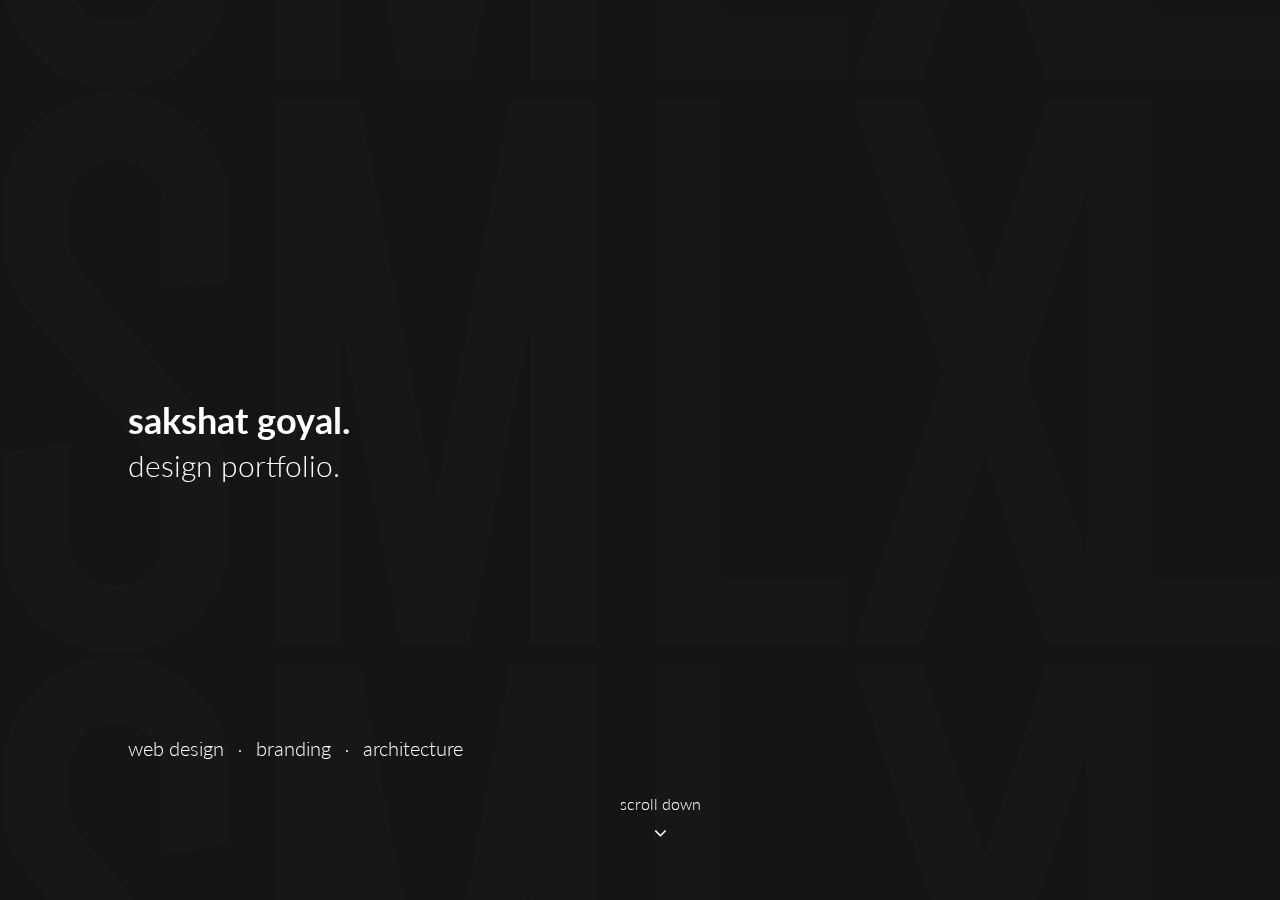
==== commit 20746e9a: "Updating Sakshats site." ====
--- a/sakshat/index.html
+++ b/sakshat/index.html
@@ -13,13 +13,7 @@
   <body style='display: none;'>
     <div id="page-loader">
       <div class="name">
-		     <h1 class="hidden">Sakshat Goyal</h1>
-		     <div class="firstname">
-           <span>S</span><span>a</span><span>k</span><span>s</span><span>h</span><span>a</span><span>t</span>
-         </div>
-		     <div class="lastname">
-           <span>G</span><span>o</span><span>y</span><span>a</span><span>l</span><span>.</span>
-        </div>
+		     <h1>Sakshat Goyal.</h1>
       </div>
       <div class="load-seq desc">
         <p>Design Portfolio.</p>
--- a/sakshat/css/main.css
+++ b/sakshat/css/main.css
@@ -92,6 +92,14 @@
 #page-loader .hidden { opacity: 0; visibility: hidden; width: 0; height: 0; }
 
 /* Name / Logo */
+#page-loader .name > h1 {
+  opacity: 0;
+  visibility: hidden;
+  -webkit-transition: opacity 799ms cubic-bezier(0.4, 0.4, 0.000, 1.0) 0.65s;
+	-moz-transition: opacity 799ms cubic-bezier(0.4, 0.4, 0.000, 1.0) 0.65s;
+  -o-transition: opacity 799ms cubic-bezier(0.4, 0.4, 0.000, 1.0) 0.65s;
+  transition: opacity 799ms cubic-bezier(0.4, 0.4, 0.000, 1.0) 0.65s;
+}
 #page-loader .name {
   z-index: 2;
   margin-top: -10px;
@@ -103,8 +111,8 @@
 	-o-transform: translateY(-50%);
 	transform: translateY(-50%);
 	font-size: 36px;
+	font-weight: 400;
 	line-height: 30px;
-  font-weight: 400;
 
 	-webkit-transition: top 799ms cubic-bezier(0.4, 0.4, 0.000, 1.0) 1.35s;
 	-moz-transition: top 799ms cubic-bezier(0.4, 0.4, 0.000, 1.0) 1.35s;
@@ -112,6 +120,7 @@
   transition: top 799ms cubic-bezier(0.4, 0.4, 0.000, 1.0) 1.35s;
 }
 body.loaded #page-loader .name { top: calc(50% - 20px); }
+body.loaded #page-loader .name > h1 { opacity: 1; visibility: visible; }
 #page-loader .name > div { display: inline-block; }
 #page-loader .name .lastname { margin-left: 5px; }
 #page-loader .name .firstname > span, #page-loader .name .lastname > span {
@@ -167,7 +176,7 @@
 body.loaded #page-loader .load-seq > p { opacity: 1; top: 0px; }
 body.loaded #page-loader .desc > p { transition-delay: 1.35s; }
 body.loaded #page-loader .work-scope > p { transition-delay: 1.55s; }
-body.loaded #page-loader .scroll > p { transition-delay: 1.75s; text-align: right; }
+body.loaded #page-loader .scroll > p { transition-delay: 1.75s; text-align: center; }
 
 #page-loader .scroll a { text-decoration: none; font-size: 16px; color: inherit; display: inline-block; }
 #page-loader .scroll a > span::after {
@@ -347,6 +356,31 @@
   background-repeat: no-repeat;
   background-size: contain;
 }
+#workinfos > ul > li > div.scope {
+  width: 100%;
+  color: #808080;
+  font-size: 16px;
+  font-weight: 300;
+  text-align: center;
+}
+#workinfos > ul > li > div.scope > span {
+  line-height: 2em;
+  display: inline-block;
+  vertical-align: middle;
+}
+#workinfos > ul > li > div.scope > span.empty {
+  width: 30px;
+  font-size: 2em;
+  line-height: 1em;
+  margin-top: -0.1em;
+}
+#workinfos > ul > li > div.scope > span.empty:before { content: '\b7'; }
+#workinfos > ul > li > div.scope:after {
+  content: '';
+  width: 100%;
+  height: 1px;
+  display: inline-block;
+}
 #workinfos > ul > li.active {
   display: block !important;
   -webkit-animation: fadein 0.299s;
@@ -631,12 +665,8 @@
   background-repeat: repeat-y;
   background-size: 100% auto;
 }
+#page-content > #header:before { background: #fff; }
+body::after { background-image: none; background-color: #fff; }
 body {
   background-image: url([data-uri]);
 }
-body::after, #page-content > #header:before {
-  background-image: url([data-uri]);
-}
-body.about::after, #page-content.about > #header:before {
-  background-image: url([data-uri]);
-}
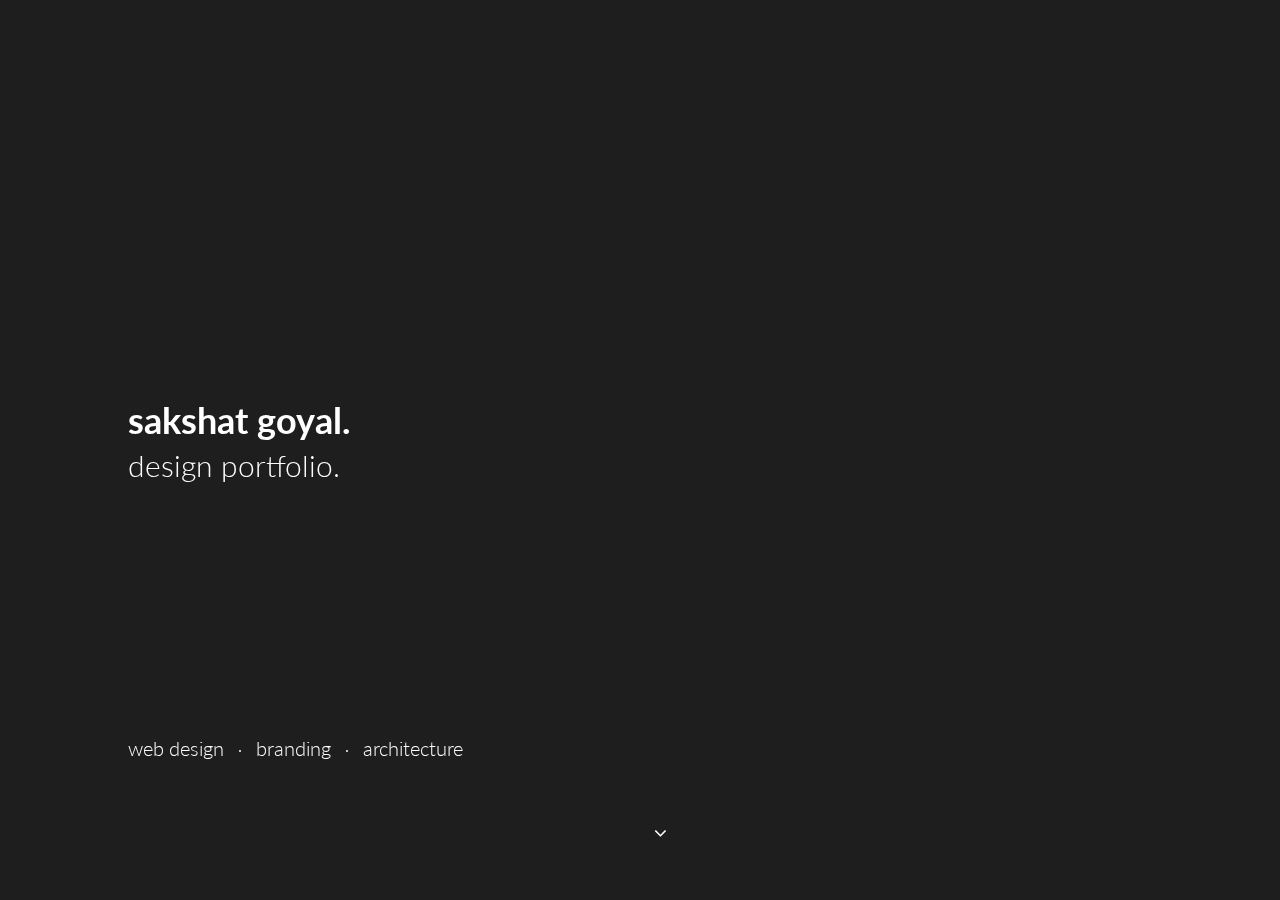
==== commit eb0144e1: "Sakshat’s website redesign." ====
--- a/sakshat/index.html
+++ b/sakshat/index.html
@@ -22,29 +22,37 @@
         <p><span>Web Design</span><span>Branding</span><span>Architecture</span></p>
       </div>
       <div class="load-seq scroll">
-        <p><a href="#" class="scroll-down">
-          <span>Scroll down</span>
-        </a></p>
+        <p><a href="#" class="scroll-down"><span></span></a></p>
       </div>
     </div>
 
     <div id="page-content">
-      <header id="header">
-        <div class="header-inner clearfix">
-          <div id="logo"><a href='/'></a></div>
-          <nav id="main-nav" class="nav">
-           <ul>
-             <li><a class='selected' href="index.html#loaded">Works</a></li><li><a href="about.html">About</a></li>
-           </ul>
-          </nav>
+    	<!-- PAGEBODY -->
+  		<div id="workinfos">
+        <div id="about">
+          <p>
+            Hi! My name is Sakshat. I completed my baccalaureate in architecture in 2016, and after spending the next two months traveling,
+            I started working as a freelance visual designer. I currently work as an independent contractor at The Appsolutes.
+          </p>
+          <p>
+            This portfolio is a proportionate selection of my work throughout my professional and academic career.
+          </p>
+          <div class='name'>
+            <span>
+              <h1>Sakshat Goyal.</h1>
+              <a href='mailto:sakshat.goyal@gmail.com' target='_blank'>sakshat.goyal@gmail.com</a>
+
+            </span>
+          </div>
+          <p class='footer'>
+            <a class='linkedin' href='https://www.linkedin.com/in/sakshat-goyal-5330b2134/' target='_blank'>LinkedIn</a>
+            <br/>
+            <a class='resume' target='_blank' href='SakshatGoyal-CV.pdf'>Curriculum Vitae</a>
+          </p>
         </div>
-      </header>
-
-    	<!-- PAGEBODY -->
-    	<section id="page-body" class='clearfix'>
-    		<div id="worklist"><ul></ul></div>
-    		<div id="workinfos"><ul></ul></div>
-    	</section>
+        <ul></ul>
+      </div>
+  		<div id="worklist"><ul></ul></div>
     </div>
 
     <script type="text/javascript" src="js/jquery-1.12.4.min.js"></script>
--- a/sakshat/css/main.css
+++ b/sakshat/css/main.css
@@ -57,19 +57,20 @@
 
 body {
   color: #000;
+  height: 100%;
   font-size: 14px;
   min-height: 100%;
   text-align: left;
   font-weight: 400;
   overflow: hidden;
-  line-height: 25px;
+  line-height: 1.5em;
   position: relative;
 	font-family: 'Lato', 'Helvetica Neue', Helvetica, Arial, sans-serif;
 }
-
-body > div#page-content { display: none; }
 body.preloaded { height: auto; overflow: auto; }
+body > div#page-content { display: none; pointer-events: none; }
 body.hideloading > div#page-loader { display: none; }
+body.hideloading > div#page-content { pointer-events: auto; }
 body.preloaded > div#page-content, body.loading-full > div#page-content { display: block; }
 
 /*-------PAGE LOADER-------*/
@@ -102,7 +103,7 @@
 }
 #page-loader .name {
   z-index: 2;
-  margin-top: -10px;
+  margin-top: -30px;
 	position: absolute;
   top: 50%; width: 100%;
 	-webkit-transform: translateY(-50%);
@@ -113,13 +114,7 @@
 	font-size: 36px;
 	font-weight: 400;
 	line-height: 30px;
-
-	-webkit-transition: top 799ms cubic-bezier(0.4, 0.4, 0.000, 1.0) 1.35s;
-	-moz-transition: top 799ms cubic-bezier(0.4, 0.4, 0.000, 1.0) 1.35s;
-  -o-transition: top 799ms cubic-bezier(0.4, 0.4, 0.000, 1.0) 1.35s;
-  transition: top 799ms cubic-bezier(0.4, 0.4, 0.000, 1.0) 1.35s;
-}
-body.loaded #page-loader .name { top: calc(50% - 20px); }
+}
 body.loaded #page-loader .name > h1 { opacity: 1; visibility: visible; }
 #page-loader .name > div { display: inline-block; }
 #page-loader .name .lastname { margin-left: 5px; }
@@ -192,225 +187,79 @@
 }
 
 
-/*-------HEADER / FOOTER-------*/
-body { height: 100%; }
-#page-content { padding-top: 130px; pointer-events: none; }
-body.hideloading #page-content { pointer-events: auto !important; }
-
-#header {
-  width: 100%;
-  height: 130px;
-  padding: 43px 0;
-  box-sizing: border-box;
+/*-------WORKS-------*/
+#page-content {
+  height: 420px;
+  position: fixed;
+  max-width: 1122px;
+  margin-top: -210px;
+  top: 50%; left: 50%;
+  width: calc(100% - 40px);
+  -webkit-transform: translateX(-50%);
+	-moz-transform: translateX(-50%);
+	-ms-transform: translateX(-50%);
+	-o-transform: translateX(-50%);
+	transform: translateX(-50%);
+}
+#worklist { float: right; max-width: 840px; margin-top: -10px; }
+#worklist ul > li > a {
+  display: block;
+	color: #b3b3b3;
+  padding: 10px 0;
+  line-height: 24px;
+  text-decoration: none;
   text-transform: lowercase;
-  top: 0; left: 0; right: 0;
-  position: fixed;
-  z-index: 10;
-}
-
-#header .header-inner {
-  height: 100%;
-	margin: 0 auto;
-  padding: 0 20px;
-  max-width: 1024px;
-}
-
-#header #logo {
-	float: left;
-  position: relative;
-  width: 100px; height: 100%;
-  background: url(img/logo.svg) no-repeat left center;
-  background-size: contain;
-}
-#header #logo > a {
-  position: absolute;
-  top: 0; bottom: 0;
-  left: 0; right: 0;
-}
-
-.nav { float: right; text-align: right; line-height: 44px; }
-.nav ul li {
-  font-weight: 300;
-	margin-left: 45px;
-  display: inline-block;
-  vertical-align: middle;
-}
-.nav ul li a {
-  display: block;
-  color: #808080;
-	font-size: 20px;
-	line-height: 22px;
-	text-decoration: none;
+  font-family: "HelveticaNeue-Light", "Helvetica Neue Light", "Helvetica Neue", Helvetica, Arial, "Lucida Grande", sans-serif;
   -webkit-transition: color 0.56s ease;
 	-moz-transition: color 0.56s ease;
   -o-transition: color 0.56s ease;
 	transition: color 0.56s ease;
-}
-.nav ul li a:hover, .nav ul li a.selected { color: #000 !important; }
-
-.socialmedia-widget {
-  margin: 0;
-	padding: 0;
-	float: right;
-  list-style: none;
-  margin: 15px 0 0 0;
-	pointer-events: auto;
-}
-.socialmedia-widget li {
-  margin: 0;
-	position: relative;
-  display: inline-block;
-}
-.socialmedia-widget li a {
-	color: #808080;
-  display: block;
-  padding: 0 6px;
-  line-height: 20px;
-  text-align: center;
-  text-decoration: none;
-	transition: all 0.2s ease;
-}
-.socialmedia-widget li a:hover { color: #000 !important; }
-.socialmedia-widget li:first-child a { padding-left: 0px; }
-.socialmedia-widget li:last-child a { padding-right: 0px; }
-.socialmedia-widget li a::before {
-	display:block;
-	transition: all 0.3s ease;
-	font-family: FontAwesome;
-	font-size: 14px;
-  text-rendering: auto;
-  -webkit-font-smoothing: antialiased;
-  -moz-osx-font-smoothing: grayscale;
-}
-.socialmedia-widget li.linkedin a::before { content:"\f0e1"; }
-.socialmedia-widget li.email a::before { content:"\f0e0" }
-.socialmedia-widget li.phone a::before { content: "\f095"; }
-
-
-/*-------WORKS-------*/
-#page-body {
-  margin: 0 auto;
-  padding: 0 20px;
-  max-width: 1024px;
-  position: relative;
-}
-#worklist { float: right; width: 374px; margin: 200px 0; }
-#worklist ul li a {
-	color: #808080;
-	font-size: 24px;
-  font-weight: 300;
-	line-height: 32px;
-  position: relative;
-  padding-right: 5px;
-  margin-bottom: 40px;
-  display: inline-block;
-  text-decoration: none;
+  -webkit-user-select:none;
   -moz-user-select:none;
-  -webkit-user-select:none;
   -ms-user-select:none;
   user-select:none;
 }
-#worklist ul li:last-of-type a { margin-bottom: 0; }
-#worklist ul li:hover a { color: #000 !important; }
-#worklist ul li a span {
-	display: inline-block;
-	text-transform: lowercase;
-	-webkit-transition: color 0.56s ease;
-	-moz-transition: color 0.56s ease;
-  -o-transition: color 0.56s ease;
-	transition: color 0.56s ease;
-  -moz-user-select:none;
-  -webkit-user-select:none;
-  -ms-user-select:none;
-  user-select:none;
-}
-#worklist ul li a span.prefix {
-  width: 32px;
-  font-size: 14px;
-  font-weight: 300;
-  line-height: 16px;
-  margin-right: 42px;
-  display: inline-block;
-  vertical-align: middle;
-}
+#worklist ul > li > a::after { content: ""; display: block; clear: both; visibility: hidden; font-size: 0; height: 0; }
+#worklist ul li a > span { float: right; display: block; text-align: left; vertical-align: middle; overflow: hidden; }
+#worklist ul li a > span.title { width: 180px; font-size: 22px; line-height: 24px; padding: 0; }
+#worklist ul li a > span.prefix { width: 50px; font-size: 12px; line-height: 14px; padding: 7px 0 3px; }
+#worklist ul li a > span.scope {
+  float: none;
+  padding: 3px 0;
+  font-size: 16px;
+  overflow: hidden;
+  text-align: right;
+  line-height: 18px;
+  visibility: hidden;
+  white-space: nowrap;
+  text-overflow: ellipsis;
+  padding-right: 20px;
+}
+#worklist ul li.hover a { color: #000 !important; }
+#worklist ul li.hover a > span.scope { visibility: visible; }
 
 /* work infos */
 #workinfos {
   float: left;
-  width: 512px;
-  height: 512px;
+  width: 282px;
+  height: 100%;
+  position: relative;
+}
+#workinfos > ul {
   display: none;
-  position: fixed;
-  top: 50%; left: 50%;
-  margin: 65px 0 0 -512px;
-  -webkit-transform: translateY(-50%);
-	-moz-transform: translateY(-50%);
-	-ms-transform: translateY(-50%);
-	-o-transform: translateY(-50%);
-	transform: translateY(-50%);
-}
-#workinfos > ul, #workinfos > ul > li { width: 100%; height: 100%; }
+  position: absolute;
+  top: 0;  bottom: 0;
+  left: 0;  right: 0;
+  pointer-events: none;
+}
+#workinfos > ul > li { width: 100%; height: 100%; }
 #workinfos > ul > li {
   display: none;
   background-position: center;
   background-repeat: no-repeat;
   background-size: contain;
 }
-#workinfos > ul > li > div.scope {
-  width: 100%;
-  color: #808080;
-  font-size: 16px;
-  font-weight: 300;
-  text-align: center;
-}
-#workinfos > ul > li > div.scope > span {
-  line-height: 2em;
-  display: inline-block;
-  vertical-align: middle;
-}
-#workinfos > ul > li > div.scope > span.empty {
-  width: 30px;
-  font-size: 2em;
-  line-height: 1em;
-  margin-top: -0.1em;
-}
-#workinfos > ul > li > div.scope > span.empty:before { content: '\b7'; }
-#workinfos > ul > li > div.scope:after {
-  content: '';
-  width: 100%;
-  height: 1px;
-  display: inline-block;
-}
-#workinfos > ul > li.active {
-  display: block !important;
-  -webkit-animation: fadein 0.299s;
-  -moz-animation: fadein 0.299s;
-  -ms-animation: fadein 0.299s;
-  -o-animation: fadein 0.299s;
-  animation: fadein 0.299s;
-}
-body.preloaded #workinfos { display: block; }
-
-@keyframes fadein {
-  from { opacity: 0; }
-  to   { opacity: 1; }
-}
-@-moz-keyframes fadein {
-  from { opacity: 0; }
-  to   { opacity: 1; }
-}
-@-webkit-keyframes fadein {
-  from { opacity: 0; }
-  to   { opacity: 1; }
-}
-@-ms-keyframes fadein {
-  from { opacity: 0; }
-  to   { opacity: 1; }
-}
-@-o-keyframes fadein {
-  from { opacity: 0; }
-  to   { opacity: 1; }
-}
+#workinfos > ul > li.active , body.preloaded #workinfos > ul { display: block !important; }
 
 div.project-details {
   z-index: 50;
@@ -490,88 +339,40 @@
 div.project-details.single > div.inner.expanded > div.play-btn { transform: none !important; background-size: 7.5% !important; }
 
 
-/*-------About-------*/
-#page-content.about > section {
-  height: auto;
-  margin: 0 auto;
-  display: block;
+div#about {
+  height: 100%;
+  display: flex;
+  color: #808080;
+  font-size: 14px;
+  font-weight: 200;
+  flex-flow: column;
+  line-height: 1.5em;
+  font-family: "HelveticaNeue-Light", "Helvetica Neue Light", "Helvetica Neue", Helvetica, Arial, "Lucida Grande", sans-serif;
+}
+div#about > p + p { margin-top: 20px; }
+div#about a { color: inherit; text-decoration: none; }
+div#about a:hover { color: #000; text-decoration: underline; }
+div#about p.footer > a { line-height: 1.75em; text-decoration: underline; }
+div#about > div.name { flex: 1; position: relative; }
+div#about > div.name > span {
+  position: absolute;
+  top: 50%; left: 0; right: 0;
+  -webkit-transform: translateY(-50%);
+	-moz-transform: translateY(-50%);
+	-ms-transform: translateY(-50%);
+	-o-transform: translateY(-50%);
+	transform: translateY(-50%);
+}
+div#about > div.name h1 {
   color: #4a4a4a;
-  font-size: 20px;
-  font-weight: 300;
-  padding-top: 2em;
-  max-width: 1024px;
+  font-size: 36px;
+  font-weight: 700;
+  letter-spacing: 0;
   line-height: 1.5em;
-  width: calc(100% - 60px);
-}
-#page-content.about > section:after {
-  height: 0;
-  font-size:0;
-  clear: both;
-  content: "";
-  display: block;
-}
-#page-content.about > section p, #page-content.about > section h3 { margin-bottom: 2em; }
-#page-content.about > section strong, #page-content.about > section h3 { font-weight: 700; }
-#page-content.about > section ul { list-style: disc; margin: 2em 1em 0; }
-#page-content.about > section:first-of-type { margin-top: 130px; }
-#page-content.about > section:last-of-type { margin-bottom: 130px; }
-section#about > p { width: 50%; }
-section#resume a { color: inherit; text-decoration: none; font-size: 18px; }
-section#resume a:hover { text-decoration: underline; }
-section#resume a.email { font-weight: 400; }
-section#resume a.linkedin, section#resume a.resume { font-weight: 700; }
-section#resume > div, section#experience > div { float: left; margin-right: 20px; width: calc(25% - 15px); }
-section#resume > div:nth-of-type(4n), section#experience > div:nth-of-type(4n) { margin-right: 0; }
-section#resume > div > p, section#experience > div > p:nth-child(2) ~ * { margin-bottom: 1em !important; }
-
-
-/*-------Hide Loading-------*/
-#header #logo, #header #main-nav {
-	-webkit-transform: translateY(-10px);
-	-moz-transform: translateY(-10px);
-	-ms-transform: translateY(-10px);
-	-o-transform: translateY(-10px);
-	transform: translateY(-10px);
-	opacity: 0;
-	visibility: hidden;
-  -webkit-transition: all 0.6s ease 0.5s, color 0.56s ease;
-	-moz-transition: all 0.6s ease 0.5s, color 0.56s ease;
-  -o-transition: all 0.6s ease 0.5s, color 0.56s ease;
-	transition: all 0.6s ease 0.5s, color 0.56s ease;
-}
-body.hideloading #header #logo, body.hideloading #header #main-nav {
-	-webkit-transform: translateY(0px);
-	-moz-transform: translateY(0px);
-	-ms-transform: translateY(0px);
-	-o-transform: translateY(0px);
-	transform: translateY(0px);
-	opacity: 1;
-	visibility: visible;
-}
-
-#footer .footer-inner {
-	-webkit-transform: translateY(15px);
-	-moz-transform: translateY(15px);
-	-ms-transform: translateY(15px);
-	-o-transform: translateY(15px);
-	transform: translateY(15px);
-	opacity: 0;
-	visibility: hidden;
-  -webkit-transition: all 0.6s ease 0.5s;
-	-moz-transition: all 0.6s ease 0.5s;
-  -o-transition: all 0.6s ease 0.5s;
-	transition: all 0.6s ease 0.5s;
-}
-
-body.hideloading #footer .footer-inner {
-	-webkit-transform: translateY(0px);
-	-moz-transform: translateY(0px);
-	-ms-transform: translateY(0px);
-	-o-transform: translateY(0px);
-	transform: translateY(0px);
-	opacity: 1;
-	visibility: visible;
-}
+  text-transform: lowercase;
+  font-family: 'Lato', 'Helvetica Neue', Helvetica, Arial, sans-serif;
+}
+
 
 /* name, desc, scroll */
 body::after {
@@ -604,7 +405,7 @@
 body.hideloading #page-loader .scroll > p { transition-delay: 0.12s; }
 
 /* worklist  */
-#worklist {
+#page-content {
 	opacity: 0;
 	visibility: hidden;
   -webkit-transition: all 0.3s ease;
@@ -612,9 +413,9 @@
   -o-transition: all 0.3s ease;
 	transition: all 0.3s ease;
 }
-body.hideloading #worklist { opacity: 1; visibility: visible;  }
-
-#worklist ul li  {
+body.hideloading #page-content { opacity: 1; visibility: visible;  }
+
+#page-content #about, #worklist ul li  {
 	-webkit-transition: all 799ms cubic-bezier(0.4, 0.4, 0.000, 1.0);
 	-moz-transition: all 799ms cubic-bezier(0.4, 0.4, 0.000, 1.0);
   -o-transition: all 799ms cubic-bezier(0.4, 0.4, 0.000, 1.0);
@@ -625,7 +426,8 @@
 	top: 15px;
 }
 
-body.hideloading #worklist ul li  { opacity: 1; visibility: visible; top: 0px; }
+body.hideloading #page-content #about, body.hideloading #worklist ul li { opacity: 1; visibility: visible; top: 0px; }
+body.hideloading #page-content #about          { transition-delay: 0.5s; }
 body.hideloading #worklist ul li:nth-child(1)  { transition-delay: 0.3s; }
 body.hideloading #worklist ul li:nth-child(2)  { transition-delay: 0.35s; }
 body.hideloading #worklist ul li:nth-child(3)  { transition-delay: 0.4s; }
@@ -643,7 +445,7 @@
 body.preloaded #header #logo,
 body.preloaded #header #main-nav,
 body.preloaded #page-loader .load-seq > p,
-body.preloaded #worklist,
+body.preloaded #page-content,
 body.preloaded #worklist ul li {
   -webkit-transition: none !important;
 	-moz-transition: none !important;
@@ -656,17 +458,5 @@
   background-repeat: repeat-y;
   background-size: 100% auto;
 }
-body.preloaded #page-content > #header:before {
-  content: '';
-  position:absolute;
-  top: 0; bottom: 0;
-  left: 0; right: 0;
-  background-position: top center;
-  background-repeat: repeat-y;
-  background-size: 100% auto;
-}
-#page-content > #header:before { background: #fff; }
-body::after { background-image: none; background-color: #fff; }
-body {
-  background-image: url([data-uri]);
-}
+body::after { background-color: #fff; }
+body { background-color: #1e1e1e; }
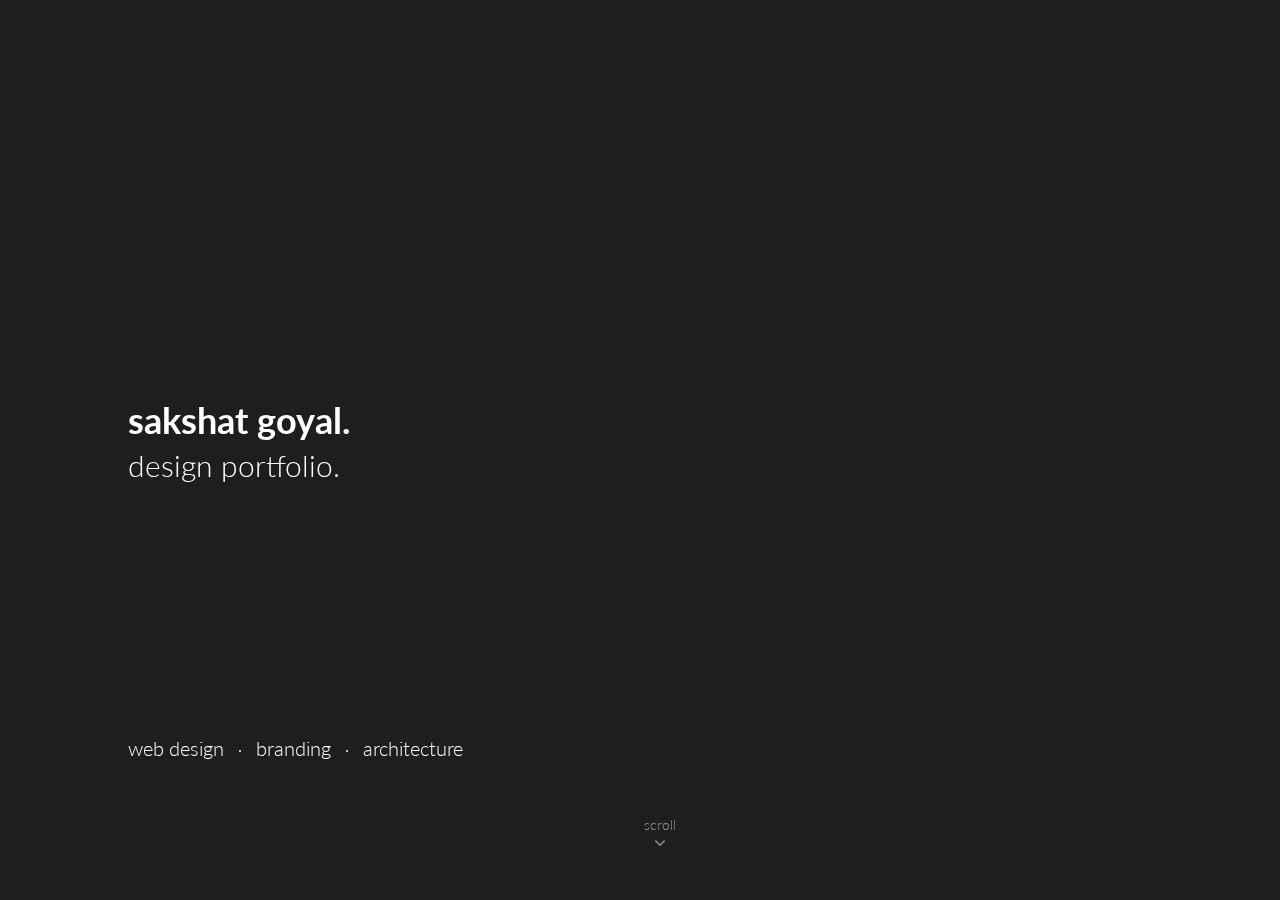
==== commit 80f0b4f6: "Polishes to Taddi’s site." ====
--- a/sakshat/index.html
+++ b/sakshat/index.html
@@ -22,7 +22,7 @@
         <p><span>Web Design</span><span>Branding</span><span>Architecture</span></p>
       </div>
       <div class="load-seq scroll">
-        <p><a href="#" class="scroll-down"><span></span></a></p>
+        <p><a href="#" class="scroll-down"><span>scroll</span></a></p>
       </div>
     </div>
 
--- a/sakshat/css/main.css
+++ b/sakshat/css/main.css
@@ -150,7 +150,7 @@
 }
 #page-loader .load-seq.desc { font-size: 30px; line-height: 30px; }
 #page-loader .load-seq.work-scope { top: auto; bottom: 140px; }
-#page-loader .load-seq.scroll { top: auto; bottom: 55px; }
+#page-loader .load-seq.scroll { top: auto; bottom: 45px; }
 #page-loader .load-seq > p {
   position: relative;
 	opacity: 0; top: 15px;
@@ -173,13 +173,13 @@
 body.loaded #page-loader .work-scope > p { transition-delay: 1.55s; }
 body.loaded #page-loader .scroll > p { transition-delay: 1.75s; text-align: center; }
 
-#page-loader .scroll a { text-decoration: none; font-size: 16px; color: inherit; display: inline-block; }
+#page-loader .scroll a { text-decoration: none; font-size: 14px; color: inherit; display: inline-block; opacity: 0.5; }
 #page-loader .scroll a > span::after {
   content: '\f107';
   display: block;
 	font-family: FontAwesome;
-	font-size: 20px;
-  margin-top: 5px;
+	font-size: 18px;
+  margin-top: -6px;
   text-align: center;
   text-rendering: auto;
   -moz-osx-font-smoothing: grayscale;
@@ -201,12 +201,12 @@
 	-o-transform: translateX(-50%);
 	transform: translateX(-50%);
 }
-#worklist { float: right; max-width: 840px; margin-top: -10px; }
+#worklist { float: right; max-width: 840px; margin-top: -9px; }
 #worklist ul > li > a {
+  height: 26px;
   display: block;
 	color: #b3b3b3;
-  padding: 10px 0;
-  line-height: 24px;
+  padding: 9px 0;
   text-decoration: none;
   text-transform: lowercase;
   font-family: "HelveticaNeue-Light", "Helvetica Neue Light", "Helvetica Neue", Helvetica, Arial, "Lucida Grande", sans-serif;
@@ -221,7 +221,7 @@
 }
 #worklist ul > li > a::after { content: ""; display: block; clear: both; visibility: hidden; font-size: 0; height: 0; }
 #worklist ul li a > span { float: right; display: block; text-align: left; vertical-align: middle; overflow: hidden; }
-#worklist ul li a > span.title { width: 180px; font-size: 22px; line-height: 24px; padding: 0; }
+#worklist ul li a > span.title { width: 180px; font-size: 22px; line-height: 26px; padding: 0; margin-top: -1px; }
 #worklist ul li a > span.prefix { width: 50px; font-size: 12px; line-height: 14px; padding: 7px 0 3px; }
 #worklist ul li a > span.scope {
   float: none;
@@ -282,15 +282,17 @@
   border-radius: 50%;
   text-decoration: none;
 }
-div.project-details > a.close {
-  top: 20px;
+div.project-details > a.close, div.project-details > a.download {
   right: 20px;
   width: 24px;
   height: 24px;
-  background: url(img/close.svg) no-repeat center;
-  background-size: contain;
-}
-div.project-details > a:not(.close) {
+  background-repeat: no-repeat;
+  background-position: center;
+
+}
+div.project-details > a.close { top: 20px; background-image: url(img/close.svg); background-size: contain; }
+div.project-details > a.download { top: 60px; background-image: url(img/download.svg); background-size: 70%; }
+div.project-details > a:not(.close):not(.download) {
   top: 50%;
   width: 40px;
   height: 40px;
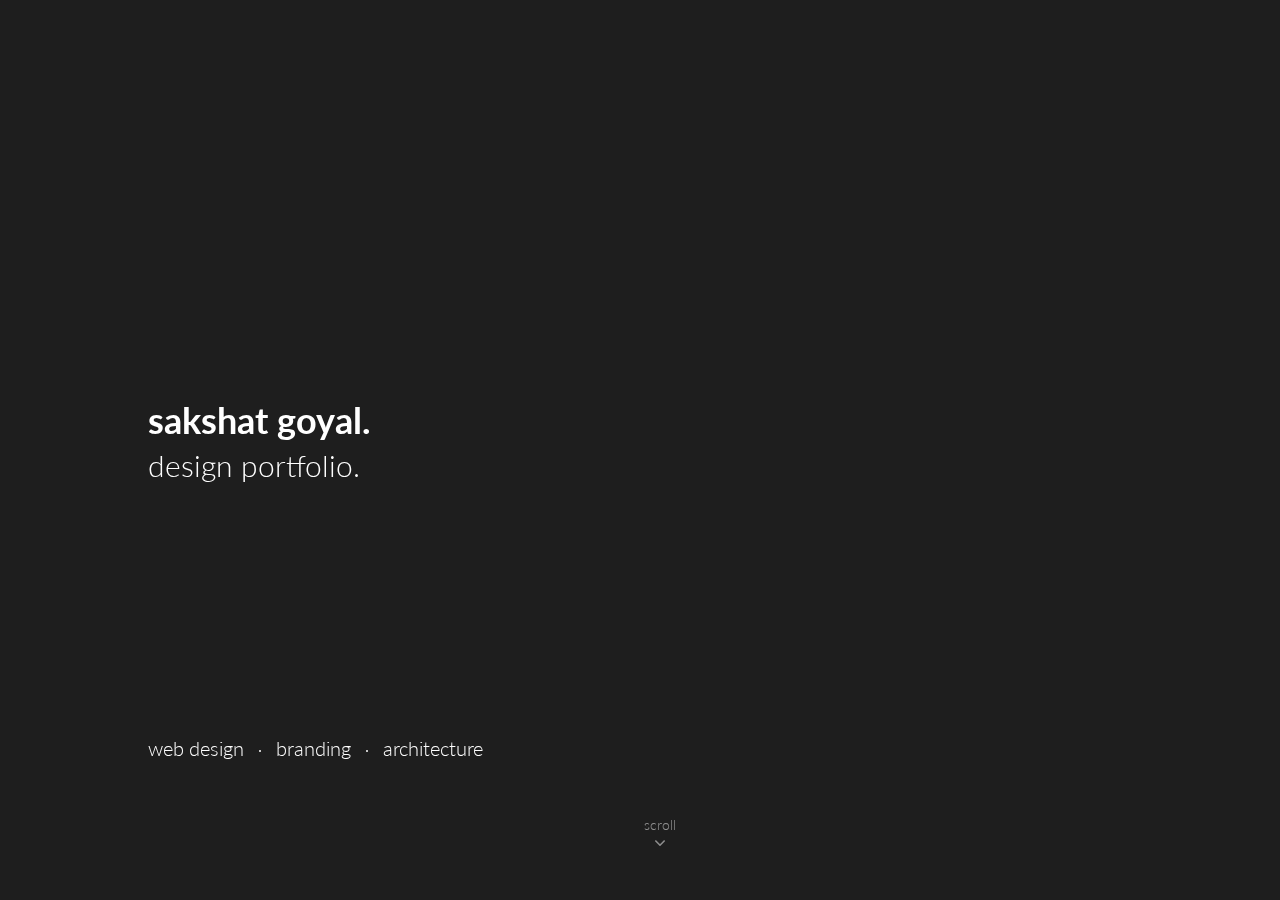
==== commit a6cd8605: "Adding urban insert, and mobile site fixes." ====
--- a/sakshat/index.html
+++ b/sakshat/index.html
@@ -8,6 +8,14 @@
     <link rel="stylesheet" href="css/main.css" type="text/css" media="all" />
     <link rel="stylesheet" href="css/font-awesome.min.css" type="text/css" media="all" />
     <title>Sakshat Goyal | Design Portfolio</title>
+    <script type="text/javascript">
+      window.smartlook||(function(d) {
+        var o=smartlook=function(){ o.api.push(arguments)},h=d.getElementsByTagName('head')[0];
+        var c=d.createElement('script');o.api=new Array();c.async=true;c.type='text/javascript';
+        c.charset='utf-8';c.src='https://rec.smartlook.com/recorder.js';h.appendChild(c);
+      })(document);
+      smartlook('init', '5acbe129c61f886967904963e5bda8287c4022d0');
+    </script>
   </head>
 
   <body style='display: none;'>
--- a/sakshat/css/main.css
+++ b/sakshat/css/main.css
@@ -78,7 +78,7 @@
   color: #fff;
   width: 100%;
   height: 100%;
-  padding: 0 20px;
+  margin: 0 20px;
   position: fixed;
   text-align: left;
   top: 0; left: 50%;
@@ -339,6 +339,7 @@
 div.project-details > div.inner video + div.play-btn.playing { background: transparent; }
 div.project-details.single > div.inner.expanded > video { transform: none !important; }
 div.project-details.single > div.inner.expanded > div.play-btn { transform: none !important; background-size: 7.5% !important; }
+div.embed_video { height: 315px; padding-top: 35px; text-align: center; }
 
 
 div#about {
@@ -462,3 +463,57 @@
 }
 body::after { background-color: #fff; }
 body { background-color: #1e1e1e; }
+
+@media only screen and (max-width: 1140px) {
+  #page-content {
+    margin: 0;
+    width: auto;
+    height: auto;
+    top: 0; bottom: 0;
+    left: 50px; right: 50px;
+    -webkit-transform: none;
+    -moz-transform: none;
+    -ms-transform: none;
+    -o-transform: none;
+    transform: none;
+  }
+  #workinfos {
+    float: none;
+    height: 420px;
+    position: absolute;
+    left: 0; top: 100px;
+  }
+  #worklist {
+    float: none;
+    height: 100%;
+    right: 0; top: 0;
+    position: absolute;
+    overflow-y: scroll;
+    box-sizing: border-box;
+    padding: 550px 10px 0 0;
+    max-width: calc(100% - 300px);
+  }
+  #worklist:after { content: ''; height: 100%; display: block; }
+  #worklist ul li a > span.scope { white-space: normal; }
+}
+
+@media only screen and (max-width: 700px) {
+  #page-content, #workinfos, #worklist { position: static; }
+  #page-content { text-align: center; margin: 0 50px; }
+  body.preloaded #workinfos { display: none !important; }
+  #worklist { padding: 100px 0; max-width: none; }
+  #worklist ul li a { height: auto; }
+  #worklist ul li span.title, #worklist ul li span.prefix { color: #000 !important; }
+  #worklist ul li a > span.scope {
+    float: none;
+    clear: both;
+    font-size: 1em;
+    display: block;
+    position: static;
+    line-height: 1.3em;
+    text-align: center;
+    visibility: visible;
+    padding: 5px 0 10px;
+  }
+  div.project-details a.close, div.project-details a.download { right: 5px; }
+}
